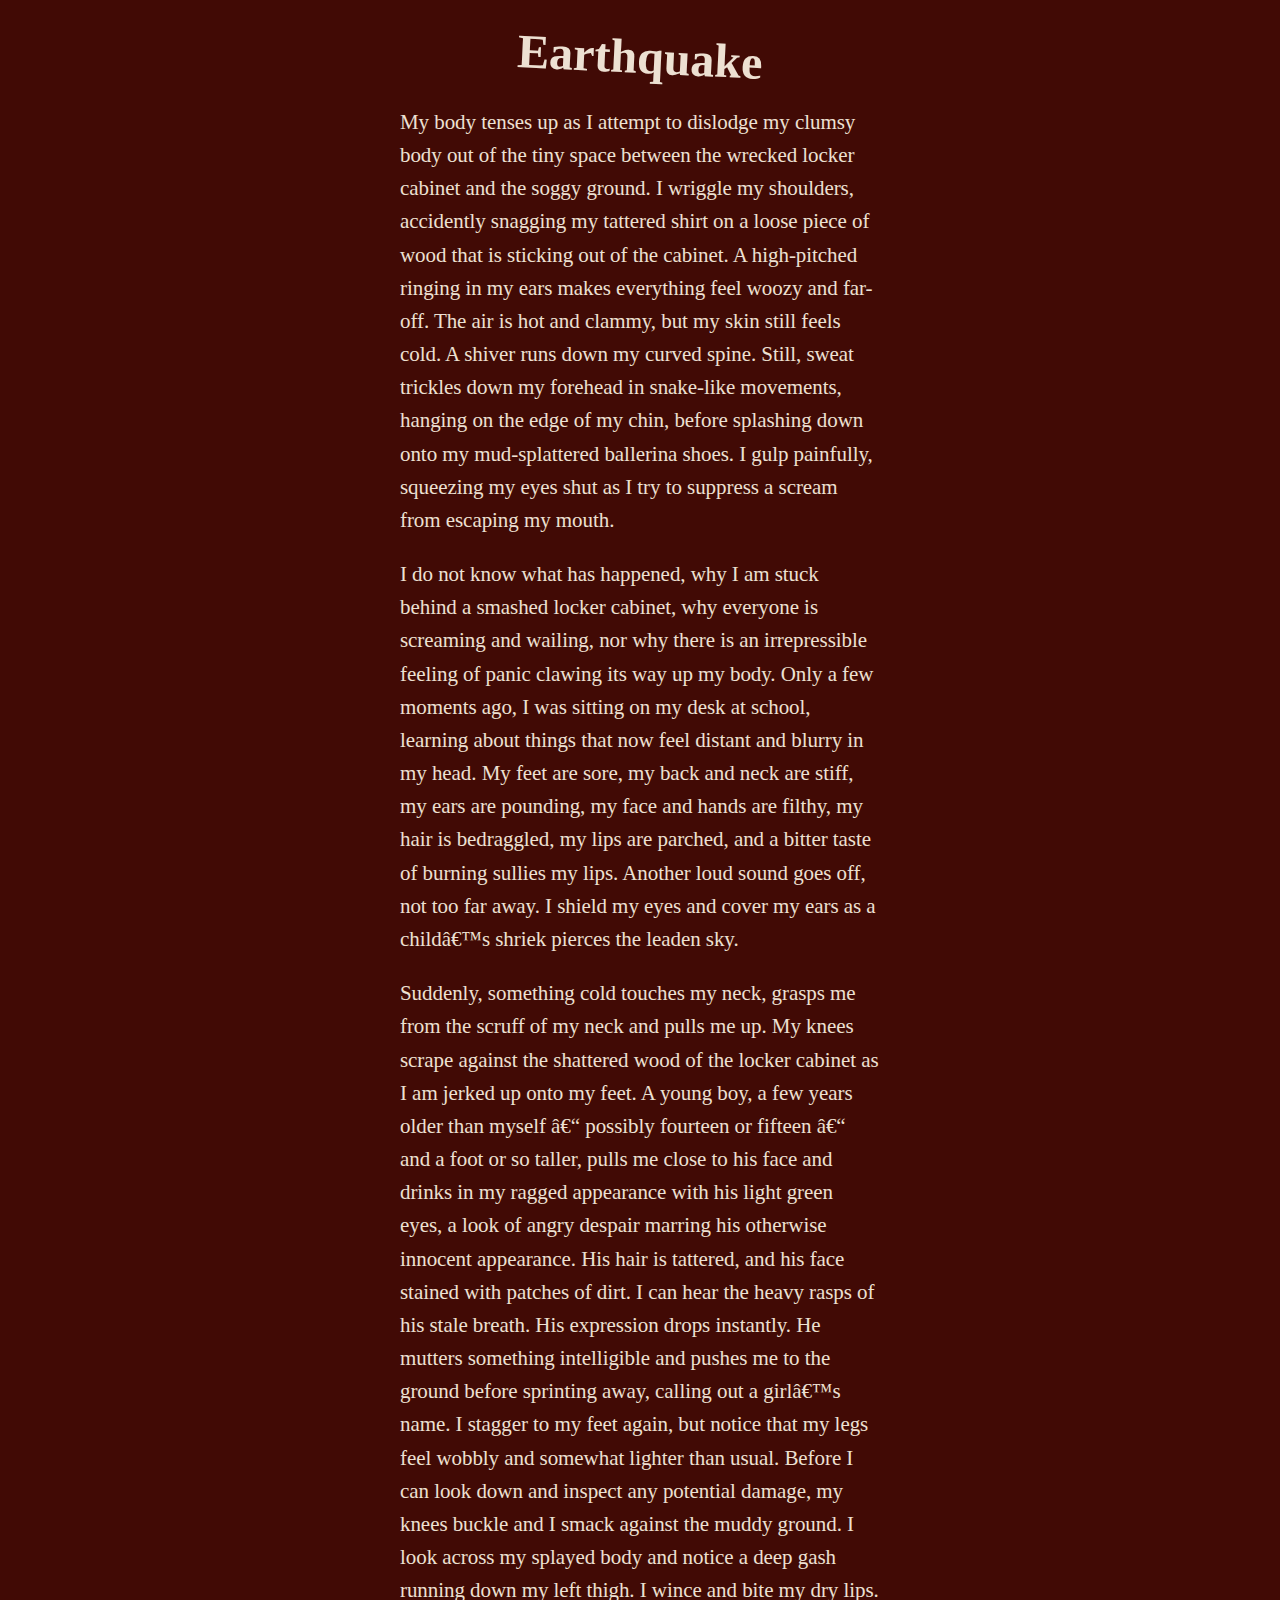
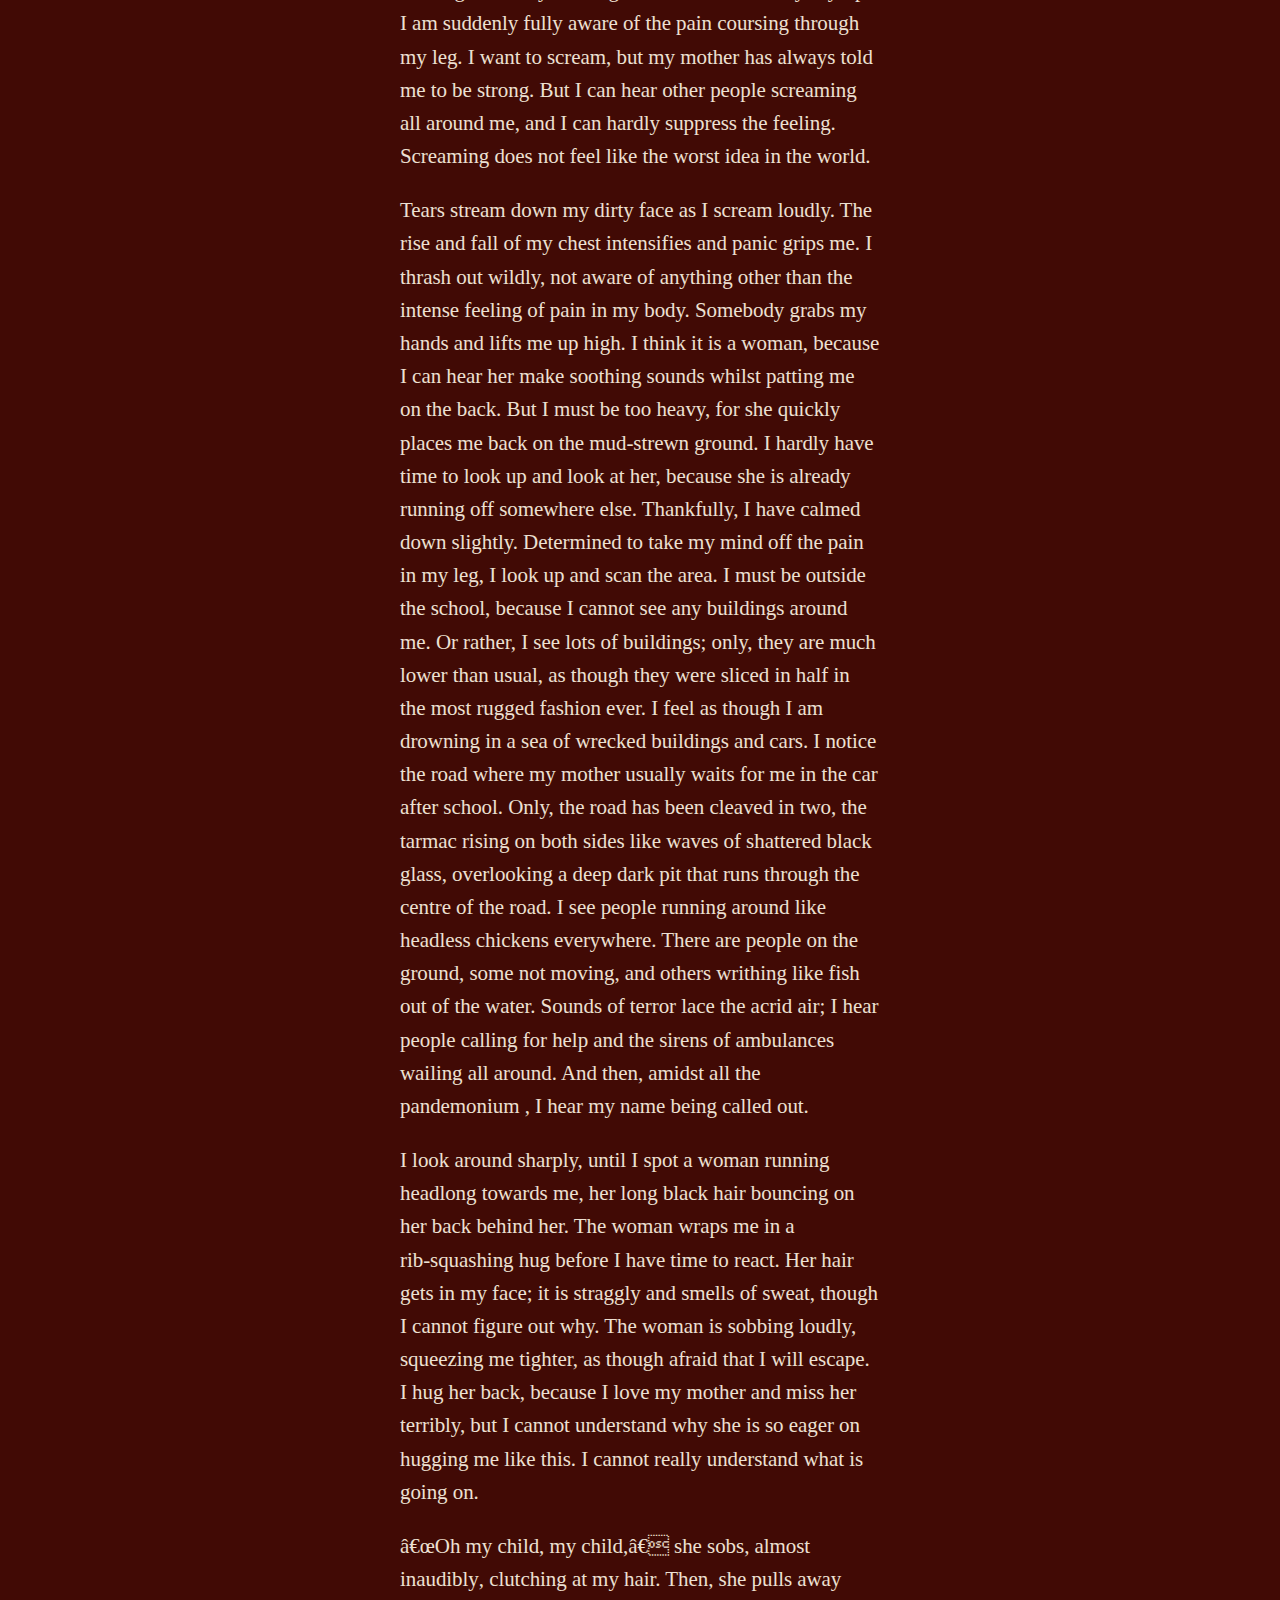
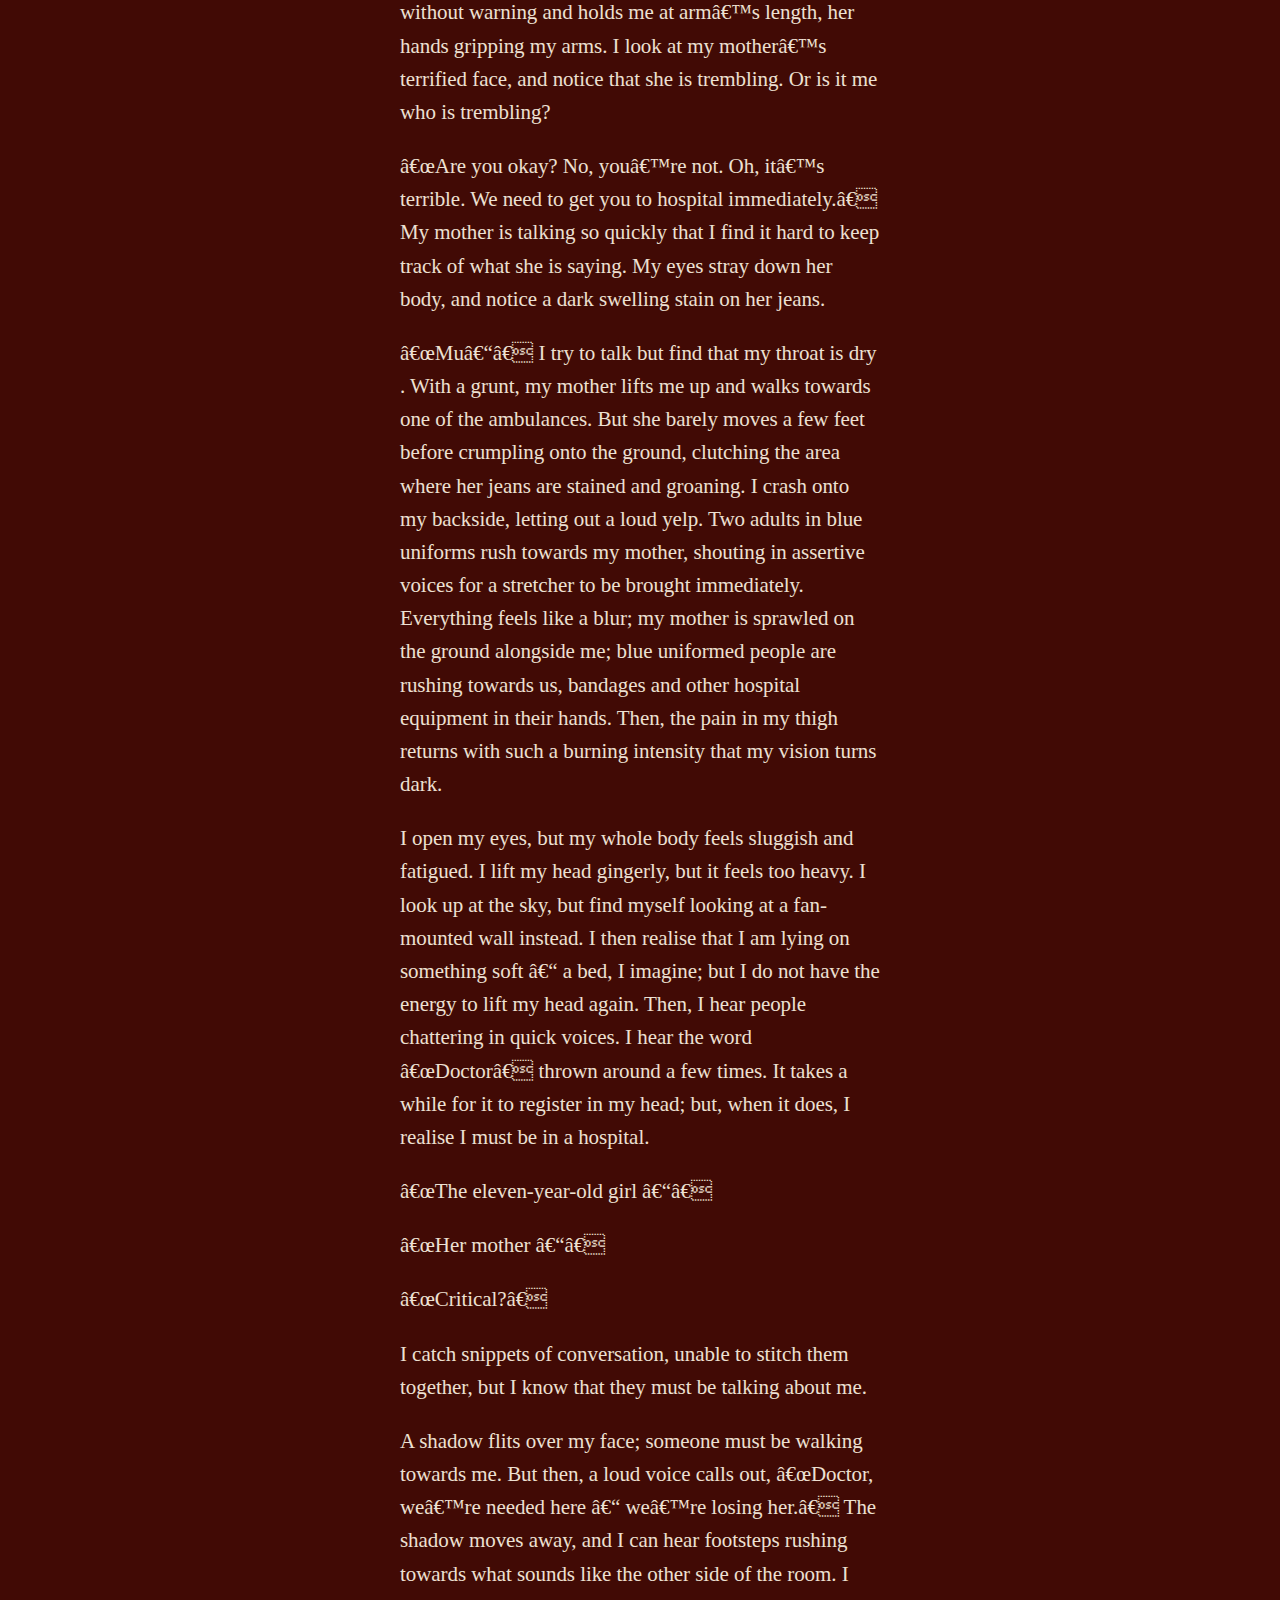
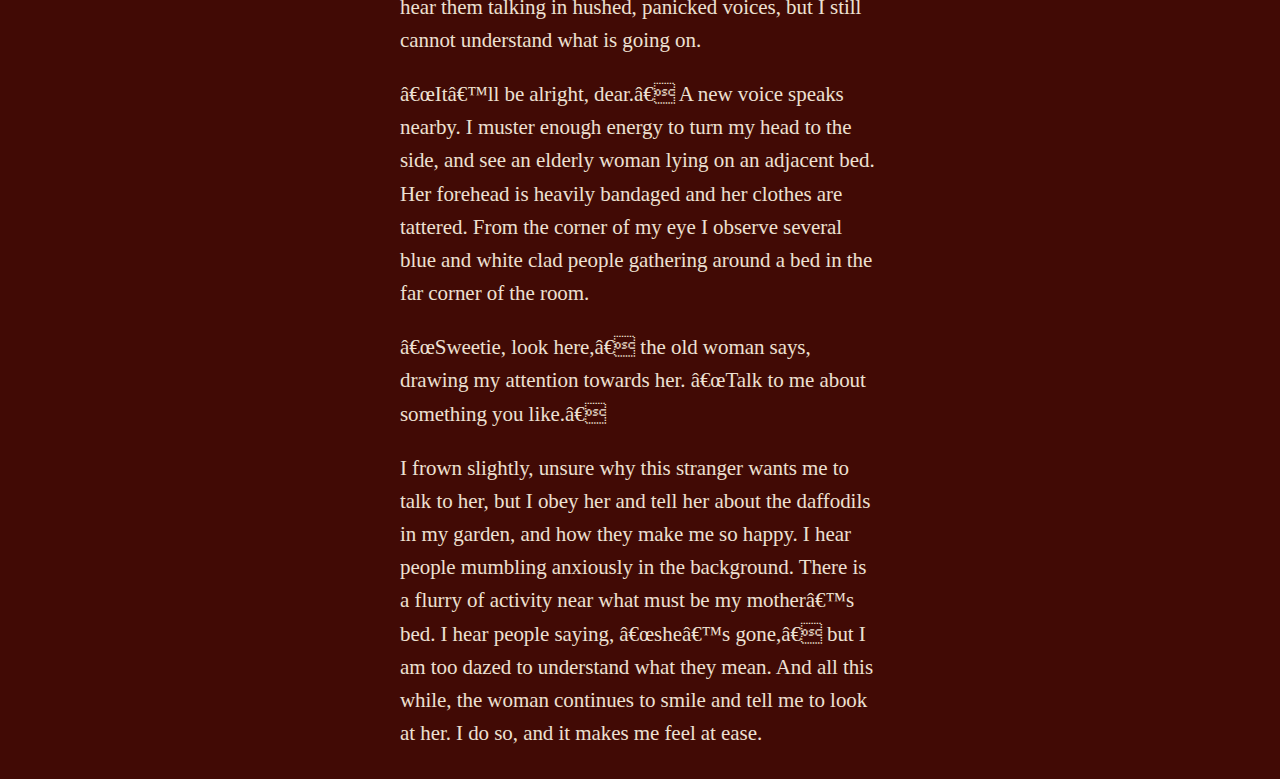
==== story.html @ 2786ba2e "bug fixes" ====
<!DOCTYPE html>
<html>
<head>

<script src="" async=""></script>
<link rel="stylesheet" type="text/css" href="index.css">
<script async="" type="text/javascript" charset="UTF-8" src="jquery-3.3.1.min.js"></script>
<script async="" type="text/javascript" charset="UTF-8" src="scrollwiggle.js"></script>
<style>

h2{
    position: absolute;
    right:0px;
    top: 150px;
}

p.serif {
    font-family: Georgia, serif;
}

p.sansserif {
    font-family: "Lucida Grande", sans-serif;
}

div.story {
    width: 100%;
    height: 100%;
    -webkit-align-content: center;
    align-content: center;
}

#grad {
  /* background: linear-gradient(to bottom right, #bf270d, #591206); */
}

body{
  -webkit-animation-name: bgd; /* Safari 4.0 - 8.0 */
  -webkit-animation-duration: 3s; /* Safari 4.0 - 8.0 */
  -webkit-animation-iteration-count: infinite;
  -webkit-animation-direction: alternate;
  -webkit-animation-timing-function: linear;
  margin-left: 400px;
  margin-right: 400px;
  background-color: rgb(65, 10, 5);
}

header, footer {
    text-align: center;
    color: #ede0d2
}

article {
  text-align: left;
  color: rgb(237,224,210);
  font-family: Georgia;
  font-weight: 400;
  font-style: normal;
  font-size: 21px;
  line-height: 1.58;
  letter-spacing: -.003em;
  text-rendering: optimizeLegibility;

}

</style>
</head>
<body>
<div class="story">
<header><div id="grad">
<h1 class = "sans-serif"><font size = "7"><b>Earthquake</b></font></h1>
</div></header>

<!-- <h2><img src="cracks2.gif" alt="cracks" align="right"></h2> -->


<audio
  src="dope.mp3"
  autoplay>
  Your browser does not support the <code>audio</code> element.
</audio>
<article id="story">
	<p>My body tenses up as I attempt to <span>dislodge</span> my clumsy body out of the tiny space between the wrecked locker cabinet and the soggy ground. I wriggle my shoulders, accidently snagging my tattered shirt on a loose piece of wood that is sticking out of the cabinet. A high-pitched ringing in my ears makes everything feel woozy and far-off. The air is hot and clammy, but my skin still feels cold. A shiver runs down my curved spine. Still, sweat trickles down my forehead in snake-like movements, hanging on the edge of my chin, before splashing down onto my mud-splattered ballerina shoes. I gulp painfully, squeezing my eyes shut as I try to suppress a scream from escaping my mouth.</p>

	<p>I do not know what has happened, why I am stuck behind a smashed locker cabinet, why everyone is screaming and wailing, nor why there is an irrepressible feeling of panic clawing its way up my body. Only a few moments ago, I was sitting on my desk at school, learning about things that now feel distant and blurry in my head. My feet are sore, my back and neck are stiff, my ears are pounding, my face and hands are filthy, my hair is bedraggled, my lips are parched, and a bitter taste of burning sullies my lips. Another <span>loud</span> sound goes off, not too far away. I shield my eyes and cover my ears as a child’s shriek pierces the leaden sky.</p>

	<p>Suddenly, something cold touches my <span>neck</span>, grasps me from the <span>scruff</span> of my neck and pulls me up. My knees scrape against the shattered wood of the locker cabinet as I am jerked up onto my feet. A young boy, a few years older than myself – possibly fourteen or fifteen – and a foot or so taller, pulls me close to his face and drinks in my ragged appearance with his light green eyes, a look of angry despair marring his otherwise innocent appearance. His hair is <span>tattered</span>, and his face stained with patches of dirt. I can hear the heavy rasps of his stale breath. His expression drops instantly. He mutters something intelligible and pushes me to the ground before sprinting away, calling out a girl’s name. I stagger to my feet again, but notice that my legs feel wobbly and somewhat lighter than usual. Before I can look down and inspect any potential damage, my knees buckle and I smack against the muddy ground. I look across my splayed body and notice a deep gash running down my left thigh. I wince and bite my dry lips. I am suddenly <span>fully</span> aware of the pain coursing through my leg. I want to scream, but my mother has always told me to be strong. But I can hear other people screaming all around me, and I can hardly suppress the feeling. Screaming does not feel like the worst idea in the world.</p>

	<p>Tears stream down my dirty face as I <span>scream</span> loudly. The rise and fall of my chest intensifies and panic grips me. I thrash out wildly, not aware of anything other than the intense feeling of pain in my body. Somebody grabs my hands and lifts me up high. I think it is a woman, because I can hear her make soothing sounds whilst patting me on the back. But I must be too heavy, for she quickly places me back on the mud-strewn ground. I hardly have time to look up and look at her, because she is already running off somewhere else. Thankfully, I have calmed down slightly. Determined to take my mind off the pain in my leg, I look up and scan the area. I must be outside the school, because I cannot see any buildings around me. Or rather, I see lots of buildings; only, they are much lower than usual, as though they were sliced in half in the most rugged fashion ever. I feel as though I am drowning in a sea of wrecked buildings and cars. I notice the road where my mother usually waits for me in the car after school. Only, the road has been cleaved in two, the tarmac rising on both sides like waves of shattered black glass, overlooking a deep dark pit that runs through the centre of the road. I see people running around like headless chickens everywhere. There are people on the ground, some not moving, and others writhing like fish out of the water. Sounds of terror lace the acrid air; I hear people calling for help and the sirens of ambulances wailing all around. And then, amidst all the pandemonium , I hear my name being called out.
  </p>

	<p>I look around sharply, until I spot a woman <span>running</span> headlong towards me, her long black hair bouncing on her back behind her. The woman wraps me in a <span>rib-squashing</span> hug before I have time to react. Her hair gets in my face; it is straggly and smells of sweat, though I cannot figure out why. The woman is sobbing loudly, squeezing me tighter, as though afraid that I will escape. I hug her back, because I love my mother and miss her terribly, but I cannot understand why she is so eager on hugging me like this. I cannot really understand what is going on.</p>

	<p>“Oh my child, my child,” she sobs, almost <span>inaudibly</span>, clutching at my hair. Then, she pulls away without warning and holds me at arm’s length, her hands gripping my arms. I look at my mother’s terrified face, and notice that she is trembling. Or is it me who is trembling?</p>

	<p>“Are you okay? No, you’re not. Oh, it’s <span>terrible</span>. We need to get you to hospital immediately.” My mother is talking so quickly that I find it hard to keep track of what she is saying. My eyes stray down her body, and notice a dark swelling stain on her jeans.</p>

	<p>“Mu–” I try to talk but find that my throat is <span>dry</span>. With a grunt, my mother lifts me up and walks towards one of the ambulances. But she barely moves a few feet before crumpling onto the ground, clutching the area where her jeans are stained and groaning. I crash onto my backside, letting out a loud yelp. Two adults in blue uniforms rush towards my mother, shouting in assertive voices for a stretcher to be brought immediately. Everything feels like a blur; my mother is sprawled on the ground alongside me; blue uniformed people are rushing towards us, <span>bandages</span> and other hospital equipment in their hands. Then, the pain in my thigh returns with such a burning intensity that my vision turns dark.</p>

	<p>I open my eyes, but my whole body feels sluggish and <span>fatigued</span>. I lift my head gingerly, but it feels too heavy. I look up at the sky, but find myself looking at a fan-mounted wall instead. I then realise that I am lying on something soft – a bed, I imagine; but I do not have the energy to lift my head again. Then, I hear people chattering in quick voices. I hear the word “Doctor” thrown around a few times. It takes a while for it to register in my head; but, when it does, I realise I must be in a hospital.</p>

	<p>“The eleven-year-old girl –”</p>

	<p>“Her mother –”</p>

	<p>“Critical?”</p>

	<p>I catch snippets of <span>conversation</span>, unable to stitch them together, but I know that they must be talking about me.</p>

	<p>A shadow flits over my face; someone must be walking towards me. But then, a loud voice calls out, “Doctor, we’re needed here – we’re losing her.” The shadow moves away, and I can hear footsteps rushing towards what sounds like the other side of the room. I hear them talking in hushed, <span>panicked</span> voices, but I still cannot understand what is going on.</p>

	<p>“It’ll be alright, dear.” A new voice speaks nearby. I muster enough energy to turn my head to the side, and see an elderly woman lying on an adjacent bed. Her forehead is heavily bandaged and her clothes are tattered. From the corner of my eye I observe several blue and white clad people gathering around a bed in the far corner of the room.</p>

	<p>“Sweetie, look here,” the old woman says, drawing my attention towards her. “Talk to me about something you like.”</p>

	<p>I frown slightly, unsure why this stranger wants me to talk to her, but I obey her and tell her about the daffodils in my garden, and how they make me so happy. I hear people mumbling anxiously in the background. There is a <span>flurry</span> of activity near what must be my mother’s bed. I hear people saying, “she’s gone,” but I am too dazed to understand what they mean. And all this while, the woman continues to smile and tell me to look at her. I do so, and it makes me feel at ease.</p>
  <div id="scroller"></div>
</article>
</div>
</body>
</html>
---- index.css ----
/*span {
  -webkit-transform:rotate(10deg);
  position: relative;
  top: 100px;
  display: block;
}*/

span {
  display: inline-block;
}

article {
  position: relative;
}
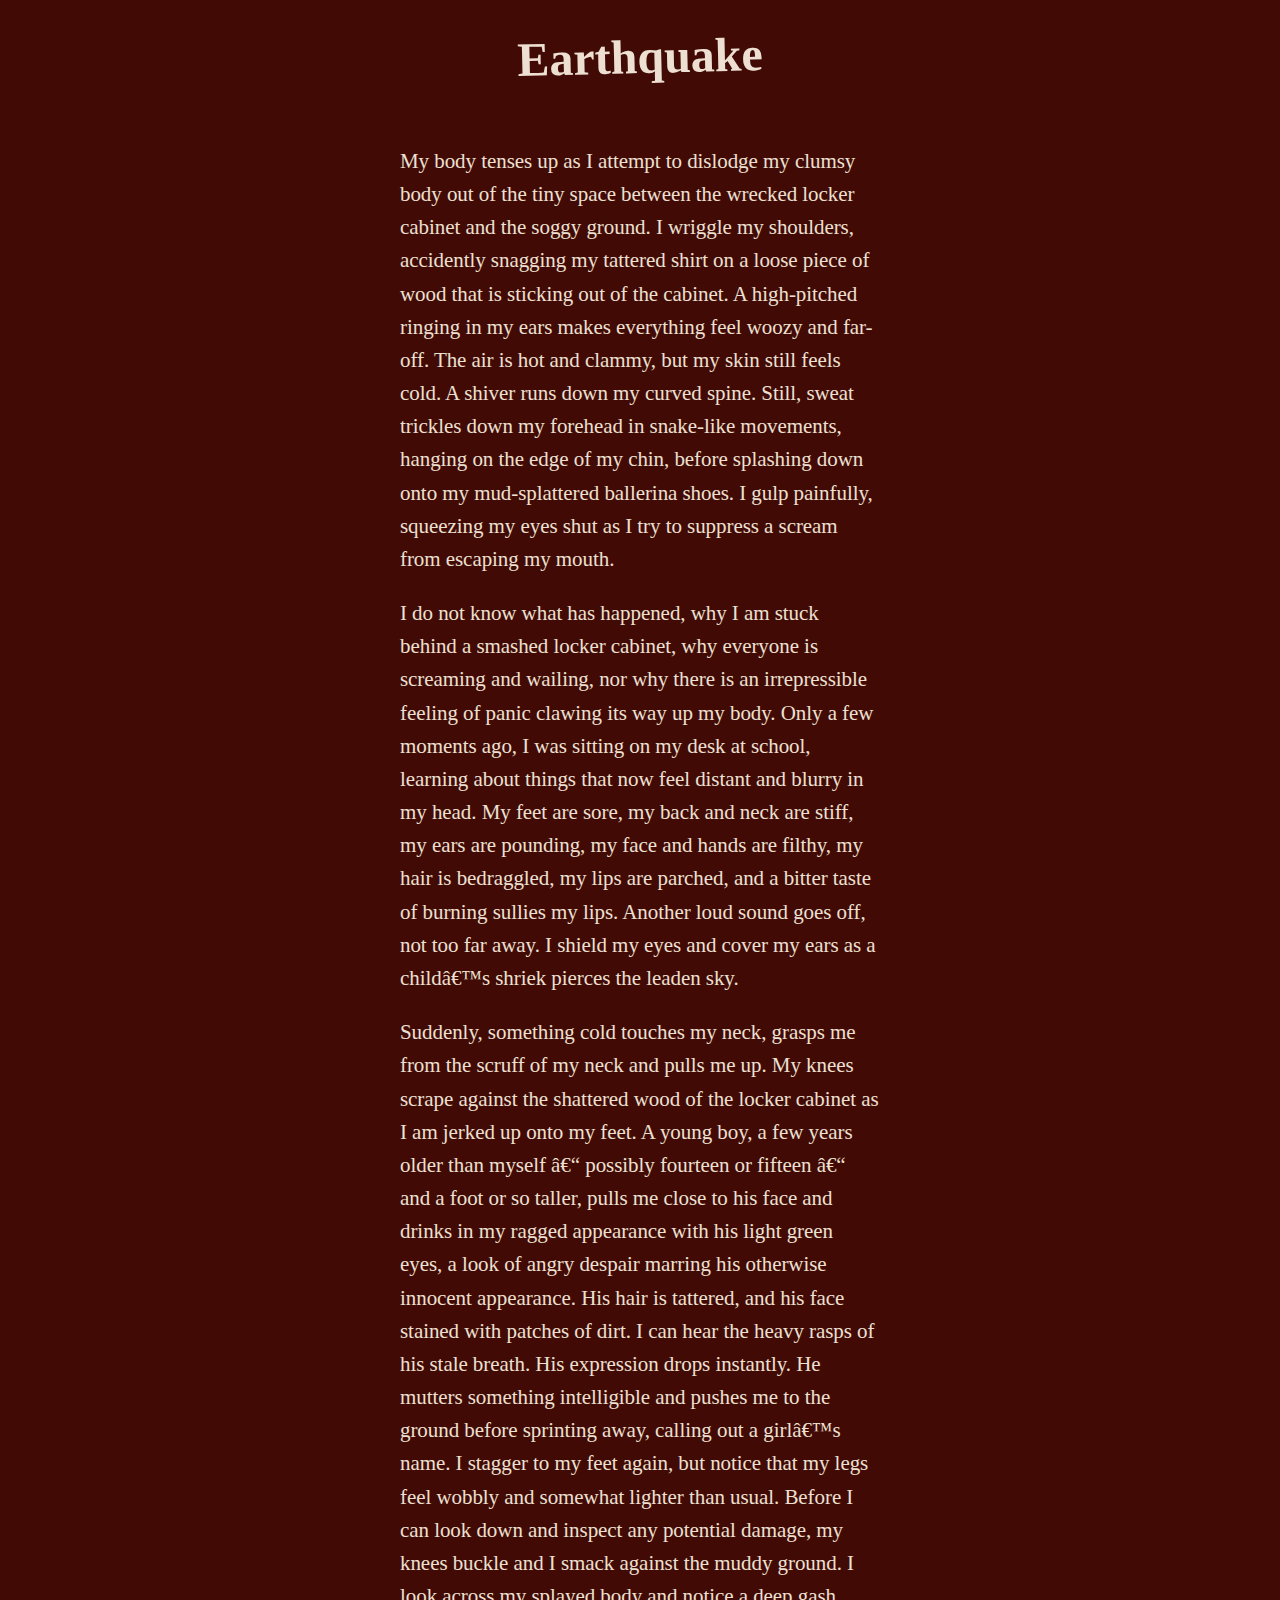
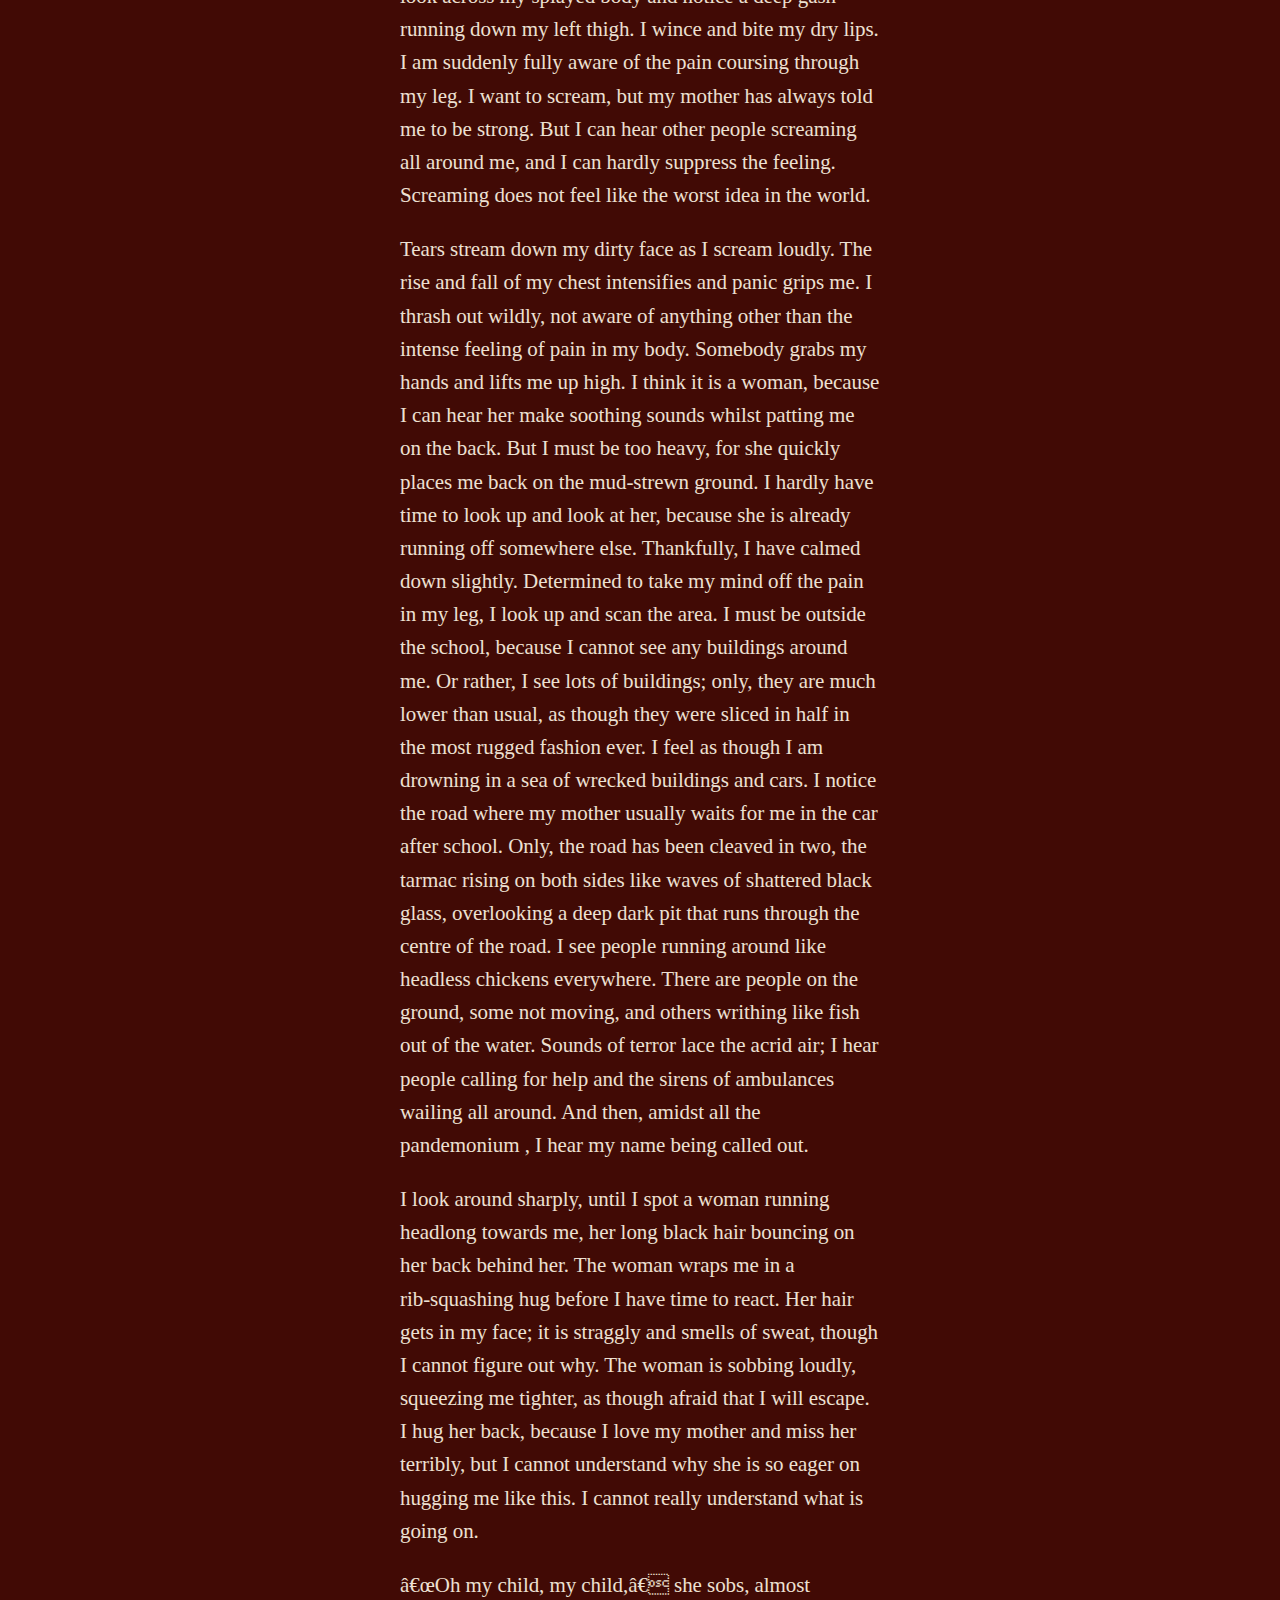
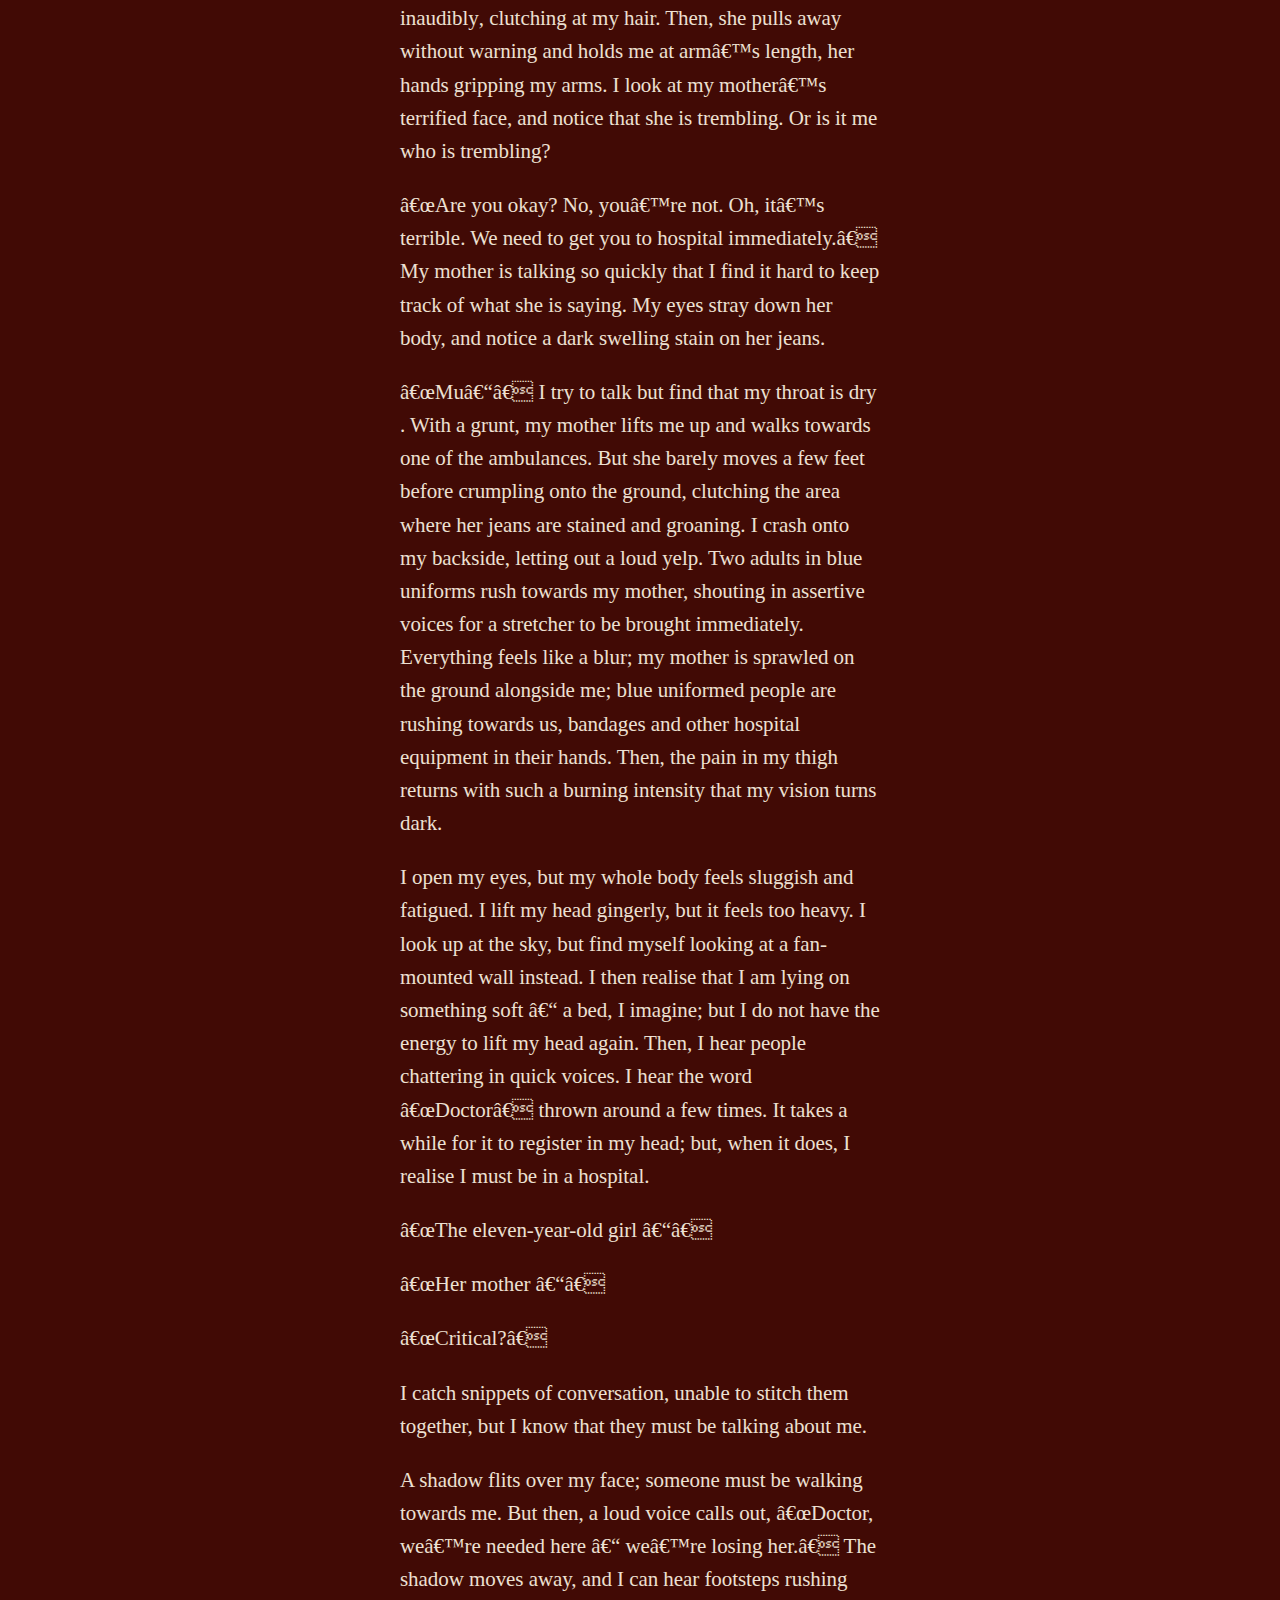
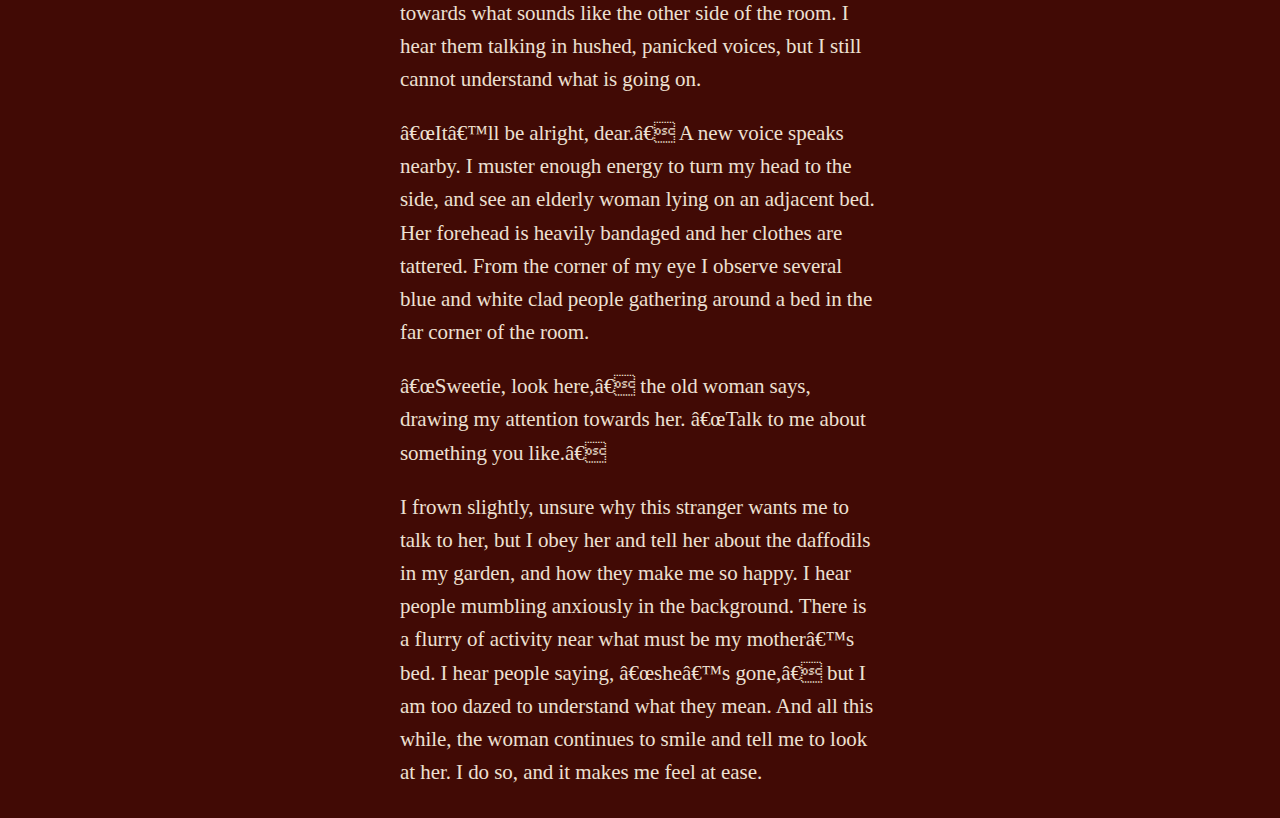
==== commit ad8406f2: "bug fixes" ====
--- a/story.html
+++ b/story.html
@@ -73,11 +73,7 @@
 <!-- <h2><img src="cracks2.gif" alt="cracks" align="right"></h2> -->
 
 
-<audio
-  src="dope.mp3"
-  autoplay>
-  Your browser does not support the <code>audio</code> element.
-</audio>
+<embed src="dope.mp3" width="180" height="90" loop="true" autostart="true" hidden="true" />
 <article id="story">
 	<p>My body tenses up as I attempt to <span>dislodge</span> my clumsy body out of the tiny space between the wrecked locker cabinet and the soggy ground. I wriggle my shoulders, accidently snagging my tattered shirt on a loose piece of wood that is sticking out of the cabinet. A high-pitched ringing in my ears makes everything feel woozy and far-off. The air is hot and clammy, but my skin still feels cold. A shiver runs down my curved spine. Still, sweat trickles down my forehead in snake-like movements, hanging on the edge of my chin, before splashing down onto my mud-splattered ballerina shoes. I gulp painfully, squeezing my eyes shut as I try to suppress a scream from escaping my mouth.</p>
 
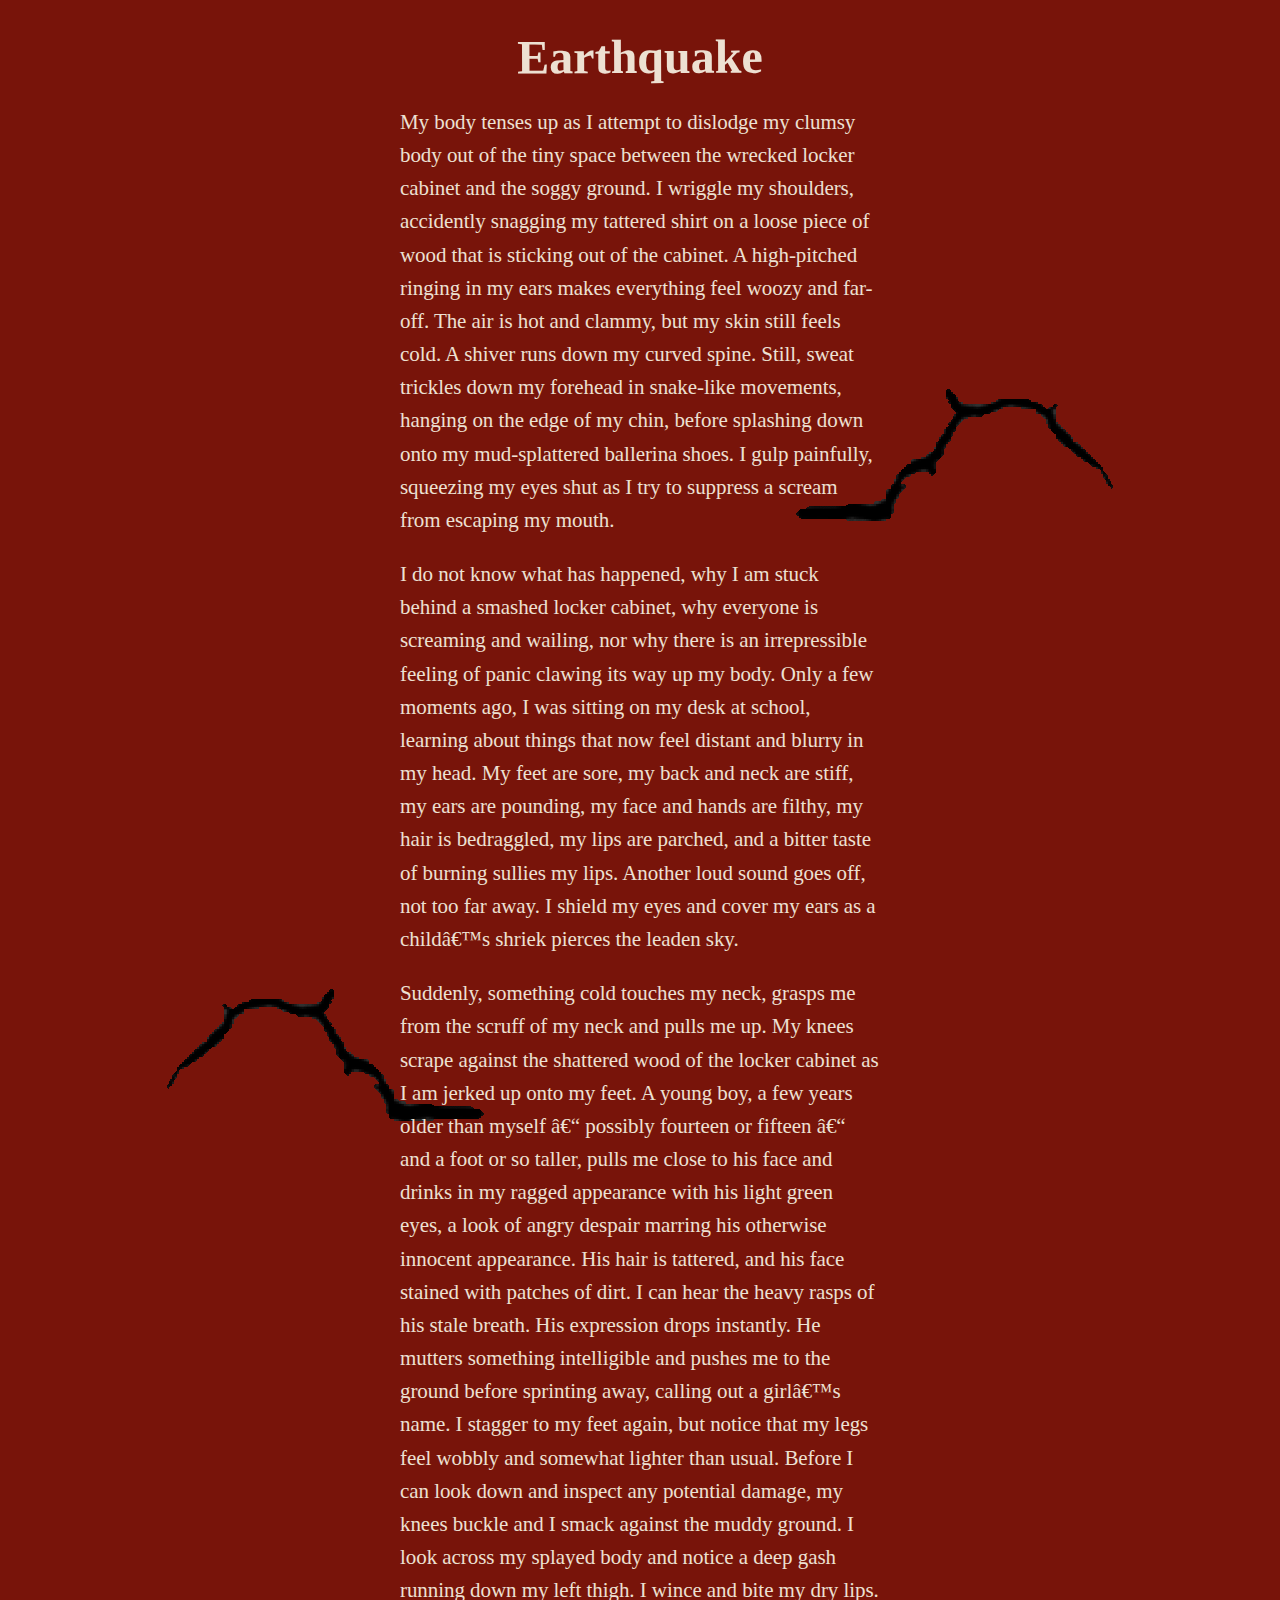
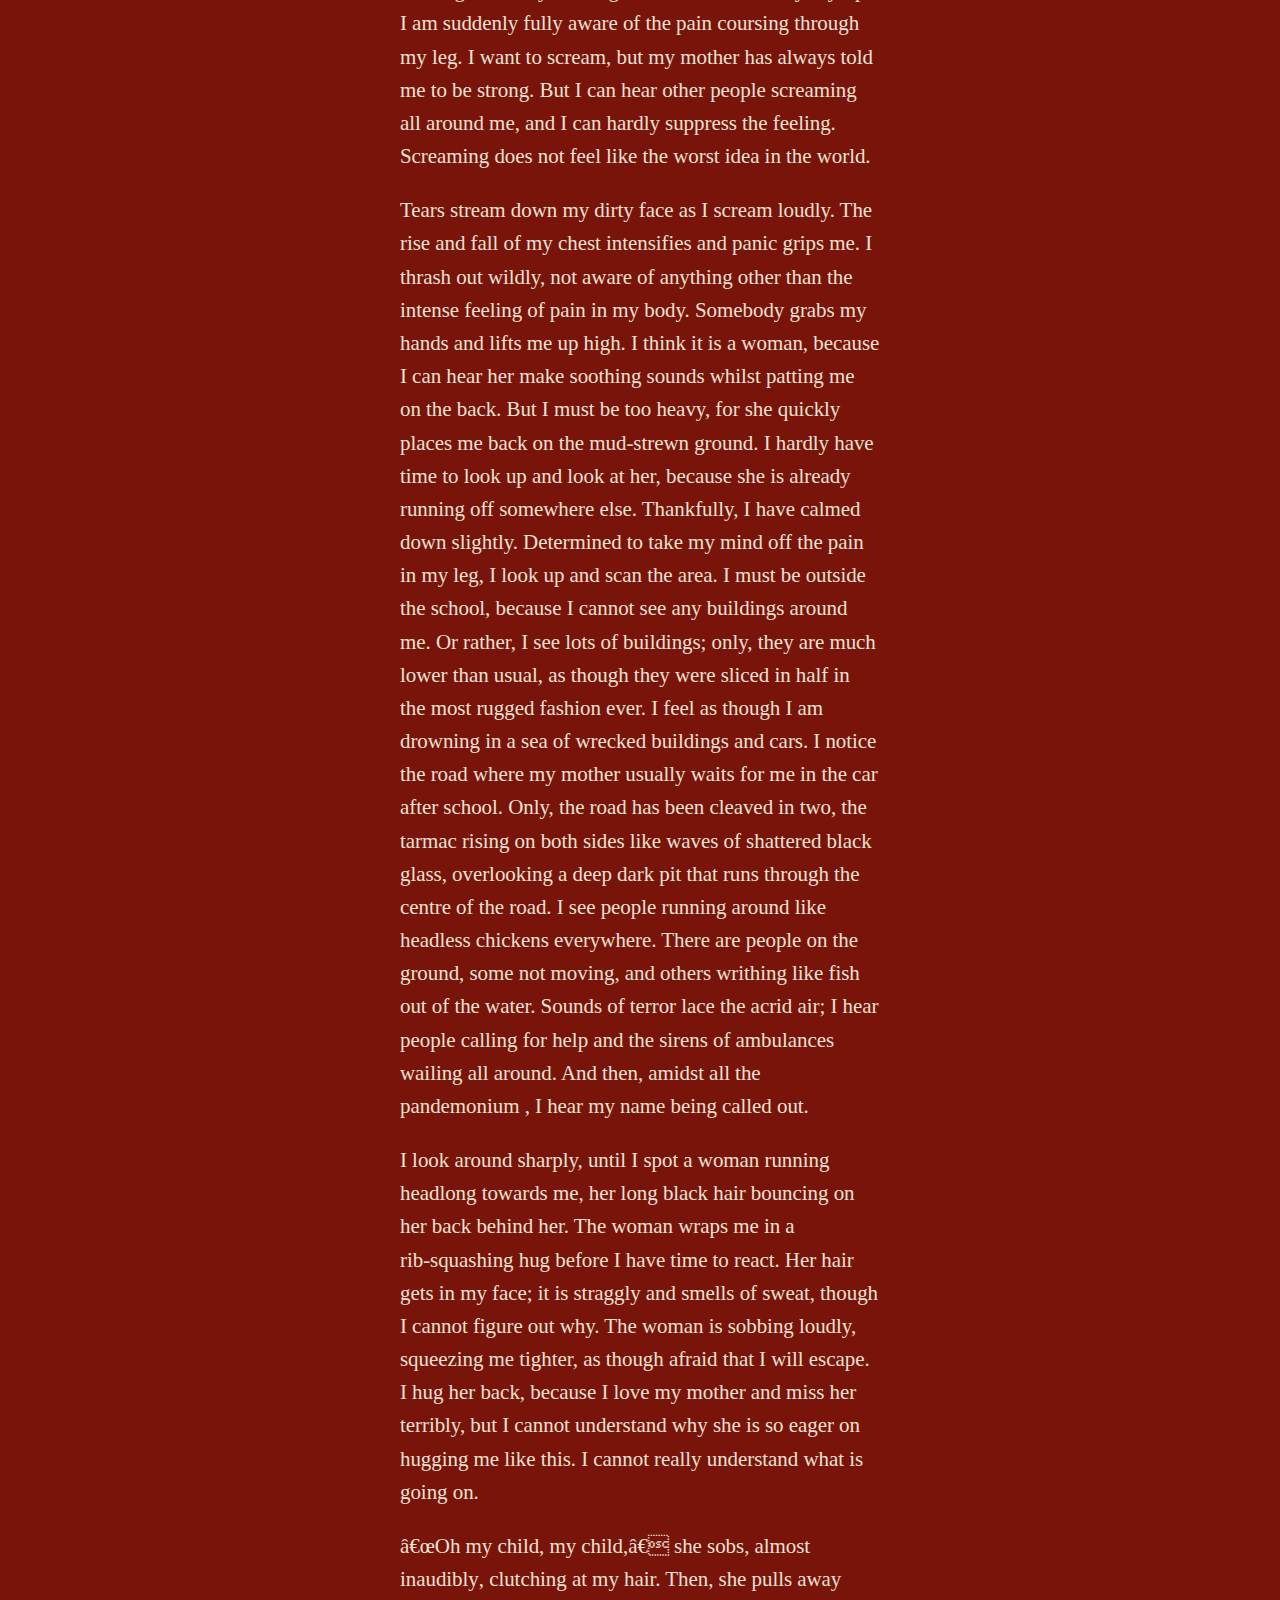
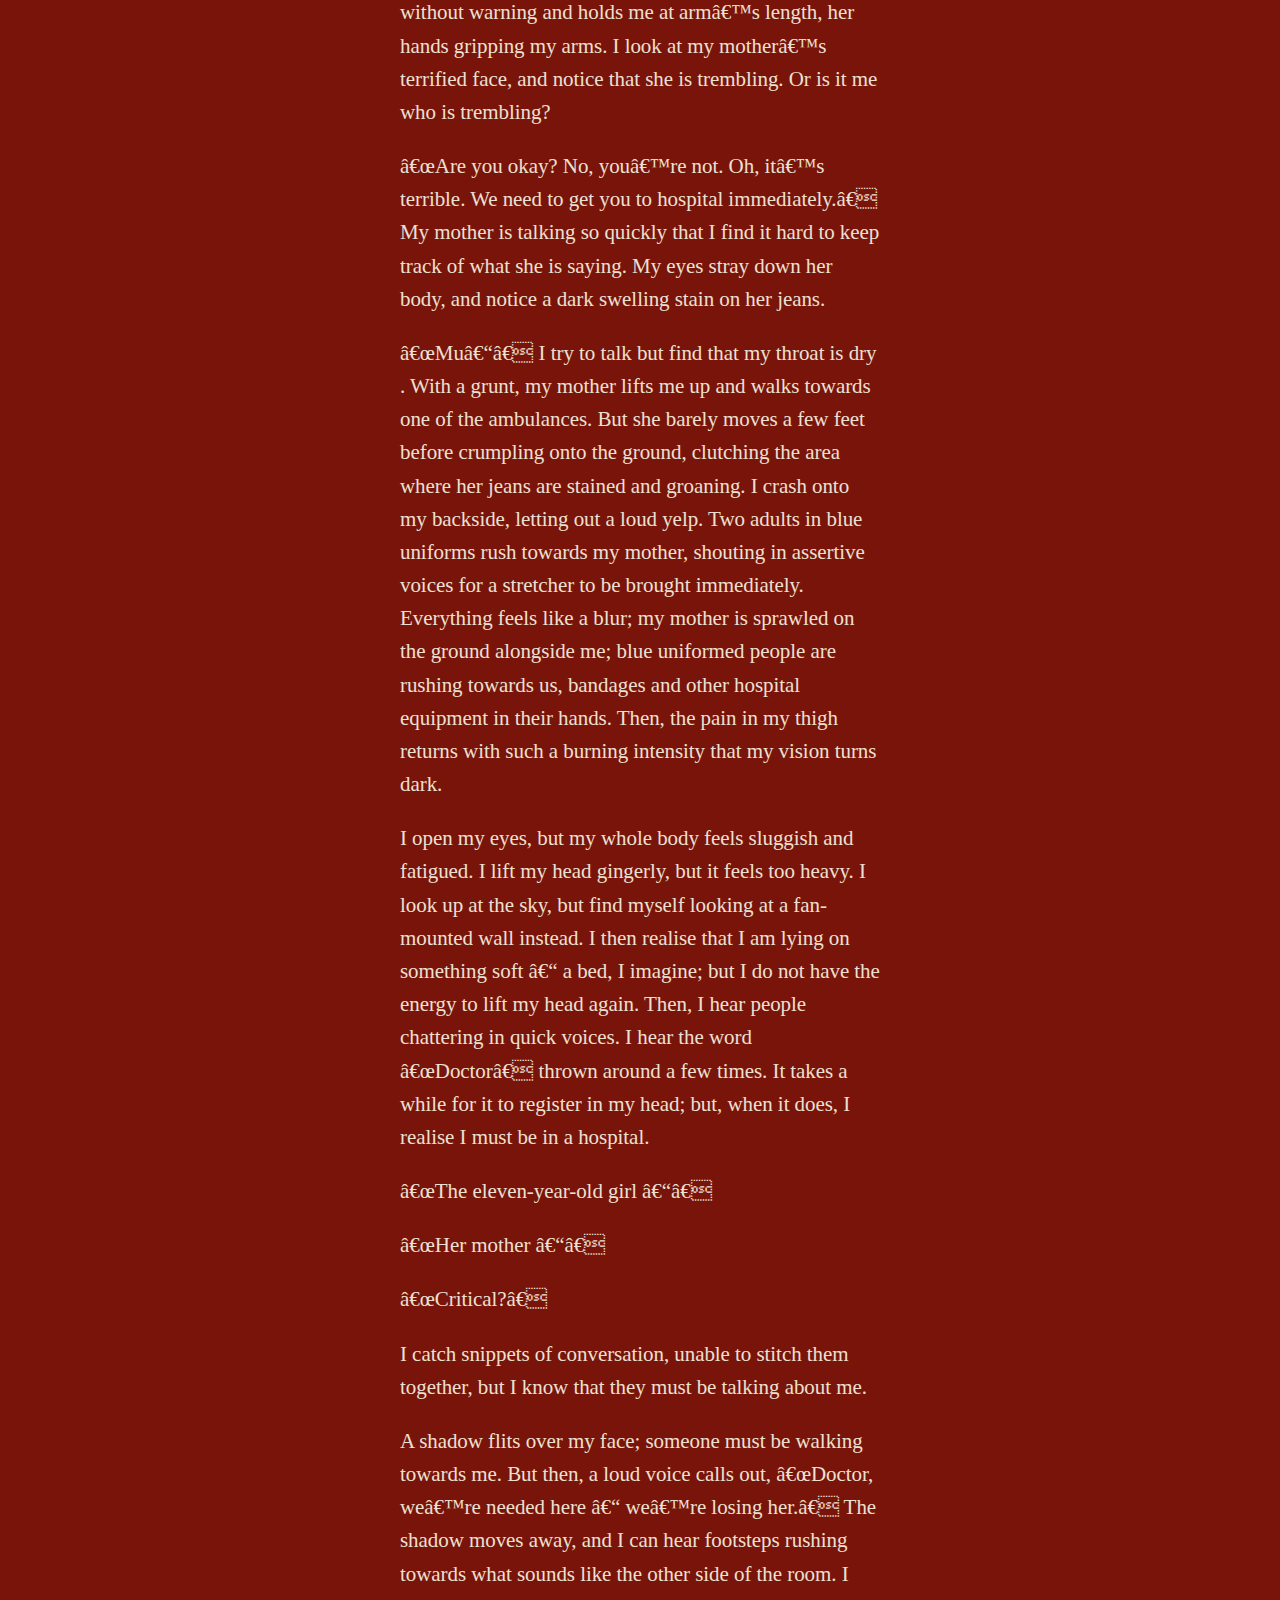
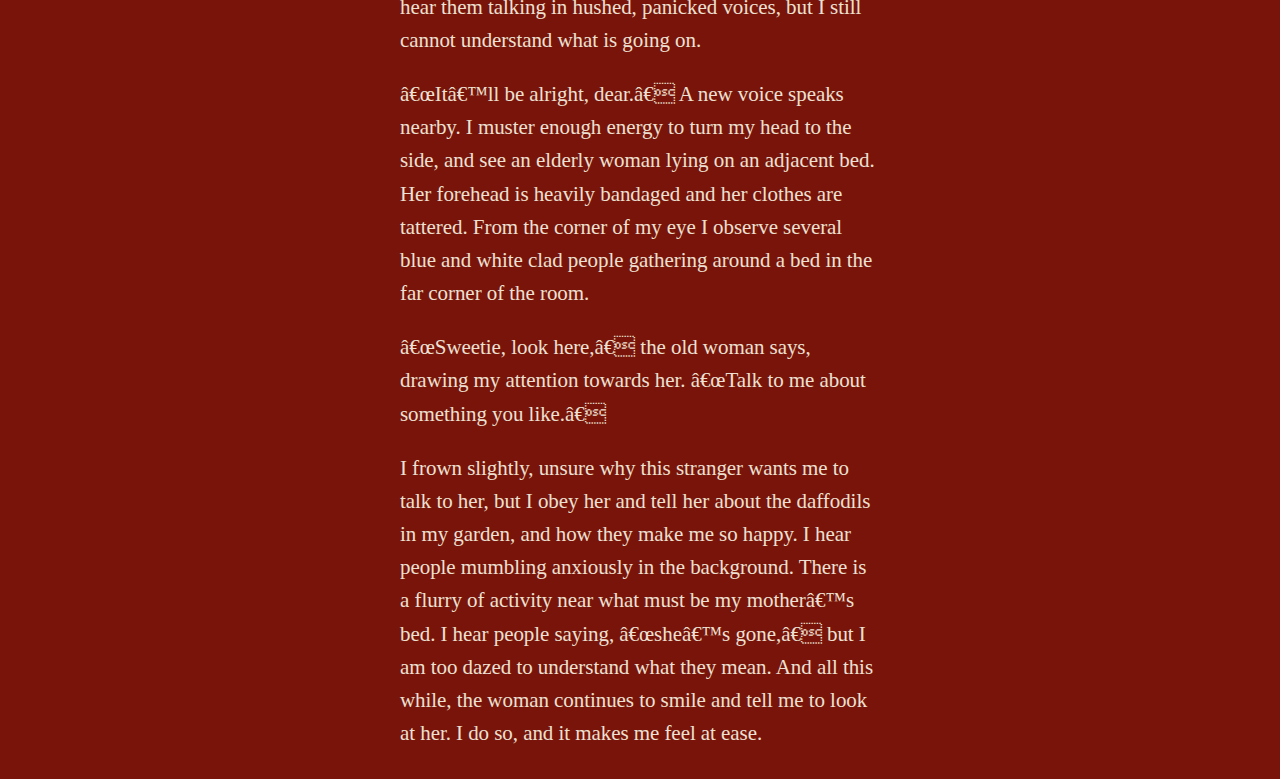
==== commit 21822342: "changed var names" ====
--- a/story.html
+++ b/story.html
@@ -8,10 +8,22 @@
 <script async="" type="text/javascript" charset="UTF-8" src="scrollwiggle.js"></script>
 <style>
 
-h2{
+cright{
     position: absolute;
     right:0px;
     top: 150px;
+    width: 300%;
+    height: 300%;
+}
+
+cleft{
+    position: absolute;
+    left:0px;
+    top: 750px;
+    width: 300%;
+    height: 300%;
+    -webkit-transform: scaleX(-1);
+    transform: scaleX(-1);
 }
 
 p.serif {
@@ -41,7 +53,7 @@
   -webkit-animation-timing-function: linear;
   margin-left: 400px;
   margin-right: 400px;
-  background-color: rgb(65, 10, 5);
+  background-color: rgb(120, 20, 10);
 }
 
 header, footer {
@@ -70,10 +82,11 @@
 <h1 class = "sans-serif"><font size = "7"><b>Earthquake</b></font></h1>
 </div></header>
 
-<!-- <h2><img src="cracks2.gif" alt="cracks" align="right"></h2> -->
+<cright><img src="cracks3.gif" alt="cracks" align="right"></cright>
+<cleft><img src="cracks3.gif" alt="cracks" align="right"></cleft>
 
 
-<embed src="dope.mp3" width="180" height="90" loop="true" autostart="true" hidden="true" />
+
 <article id="story">
 	<p>My body tenses up as I attempt to <span>dislodge</span> my clumsy body out of the tiny space between the wrecked locker cabinet and the soggy ground. I wriggle my shoulders, accidently snagging my tattered shirt on a loose piece of wood that is sticking out of the cabinet. A high-pitched ringing in my ears makes everything feel woozy and far-off. The air is hot and clammy, but my skin still feels cold. A shiver runs down my curved spine. Still, sweat trickles down my forehead in snake-like movements, hanging on the edge of my chin, before splashing down onto my mud-splattered ballerina shoes. I gulp painfully, squeezing my eyes shut as I try to suppress a scream from escaping my mouth.</p>
 
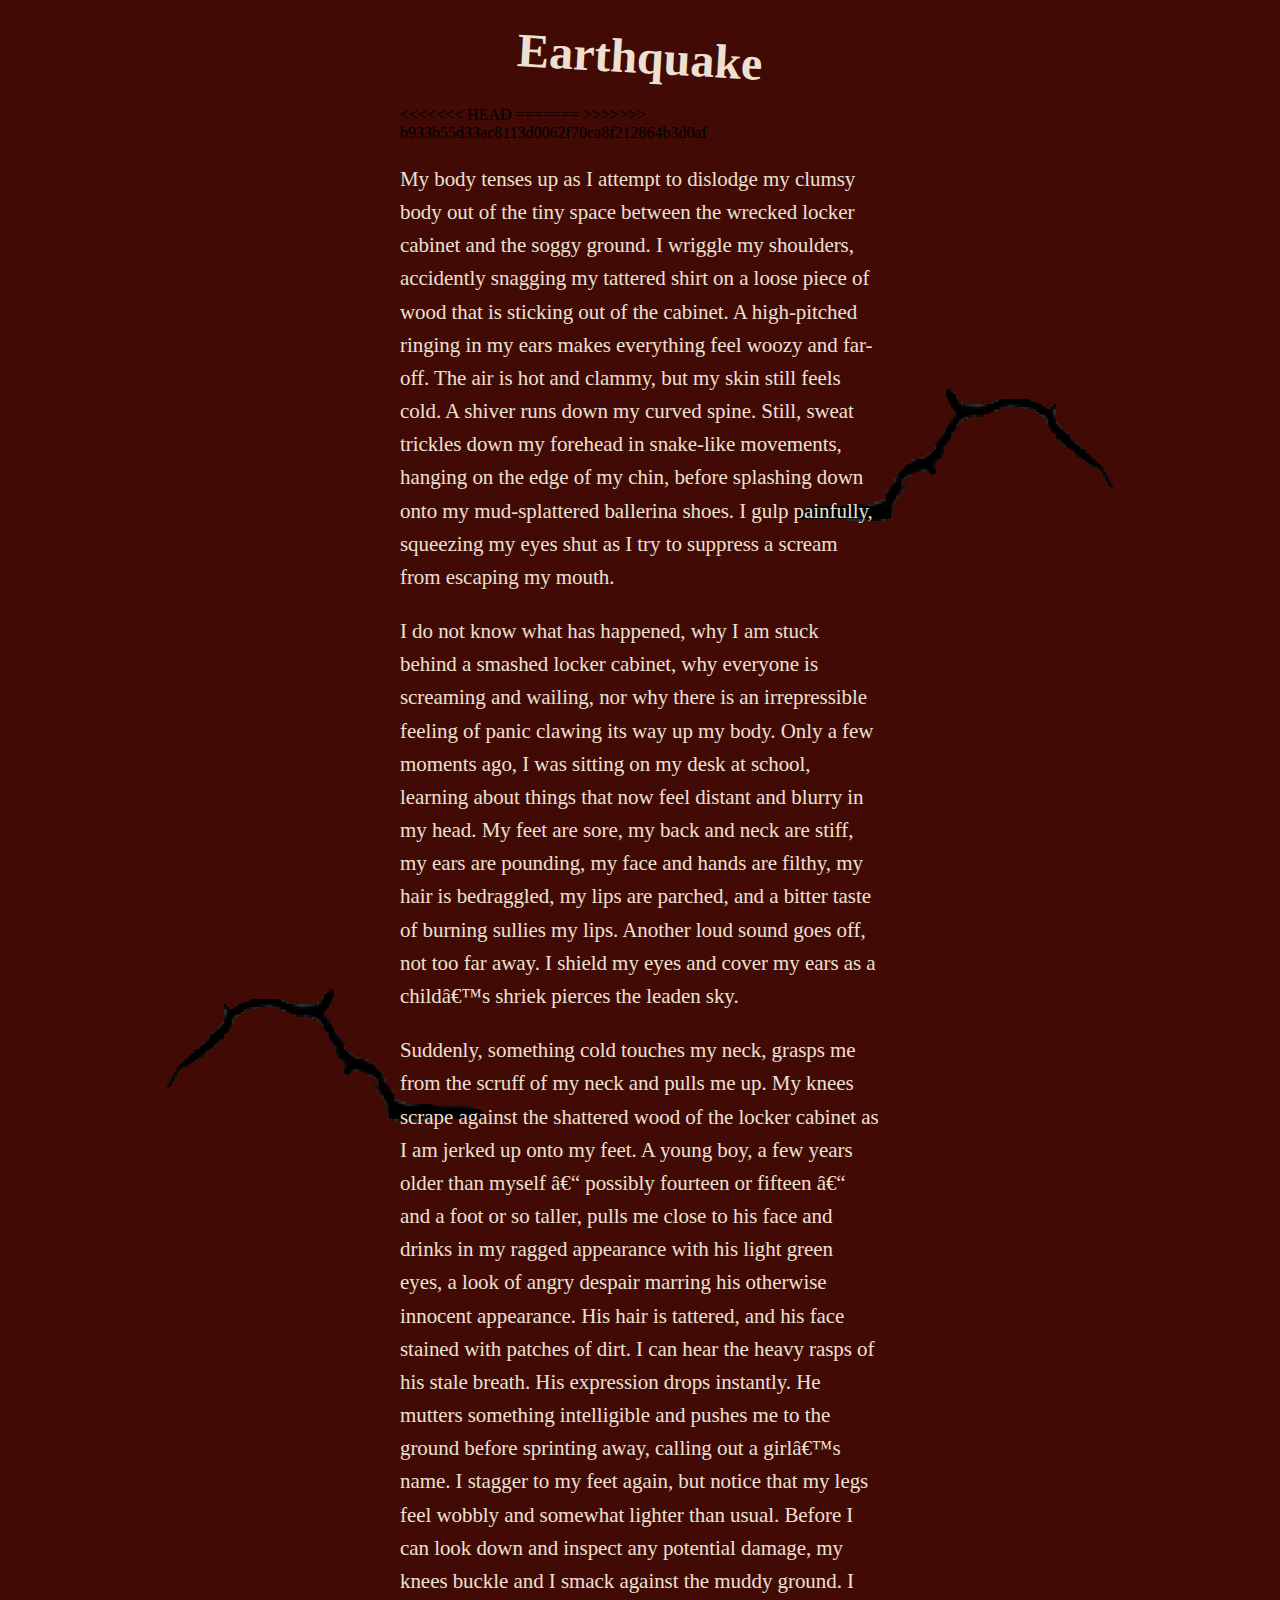
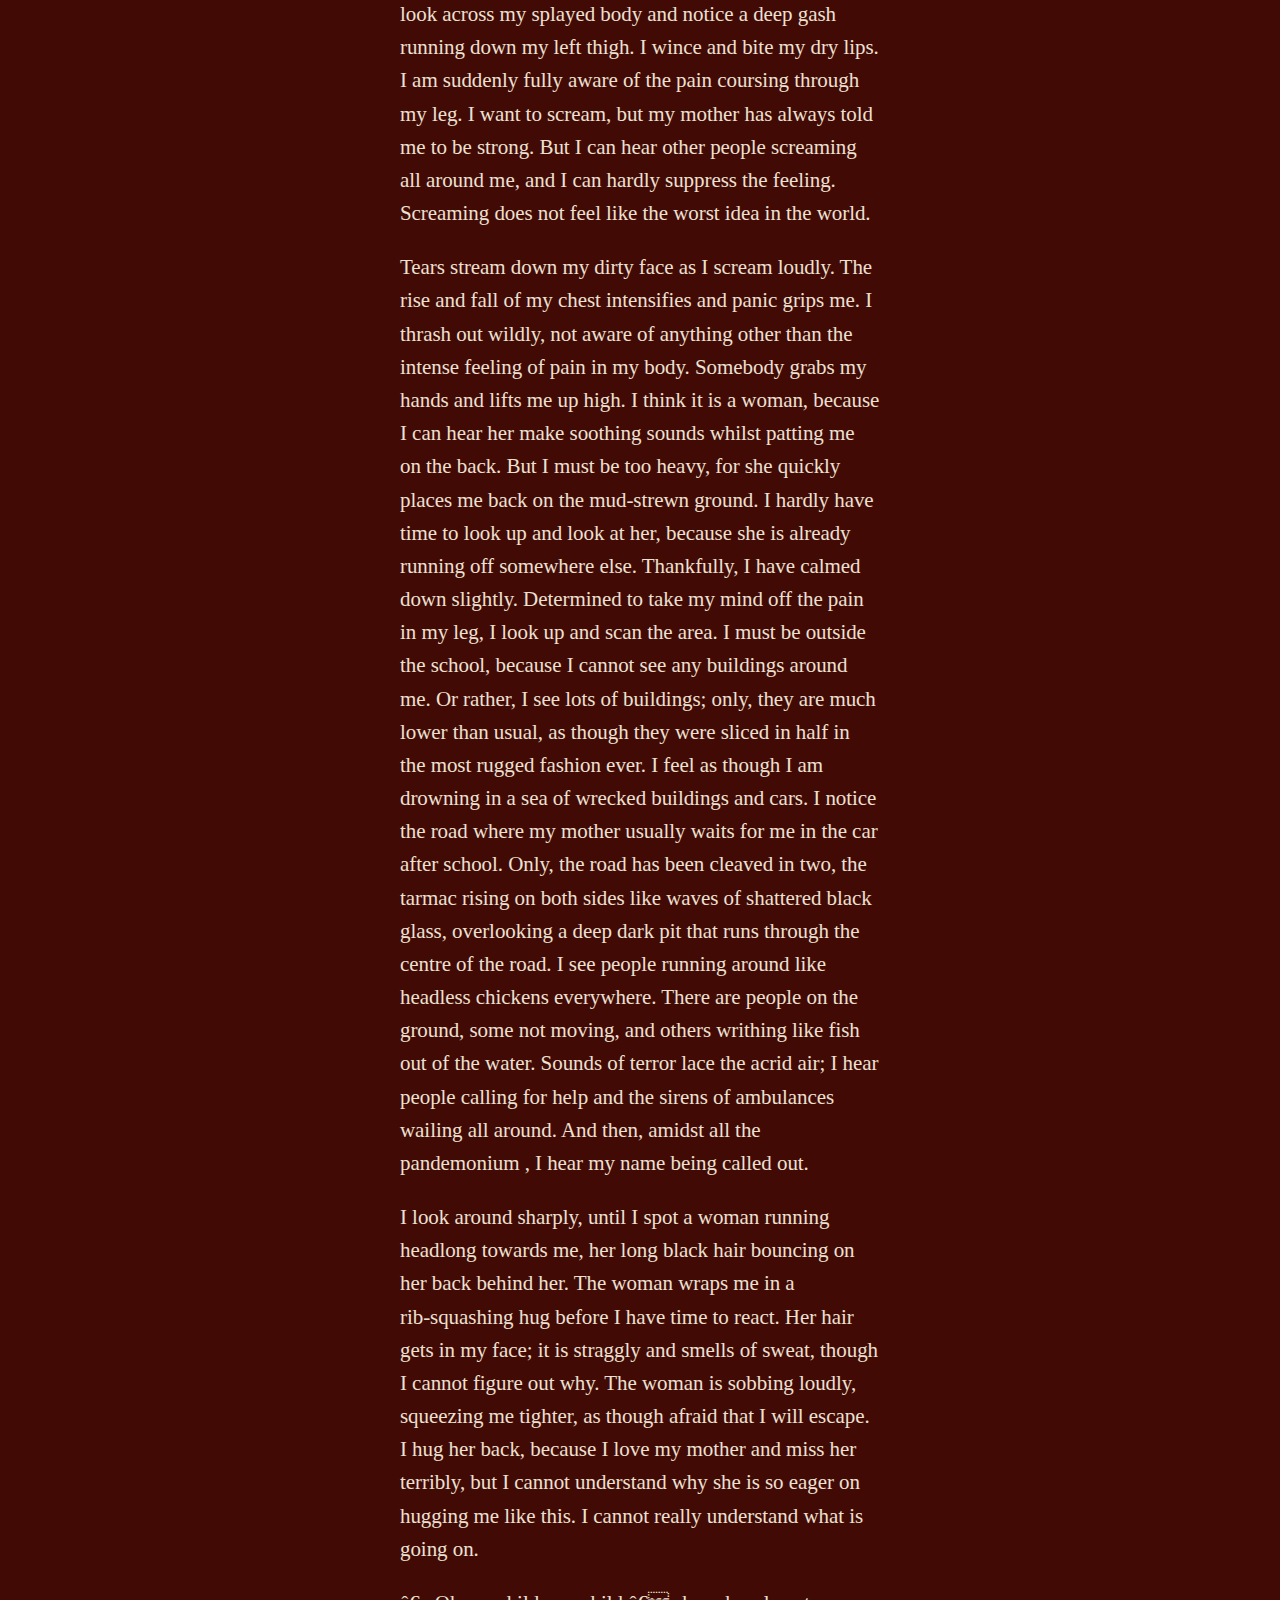
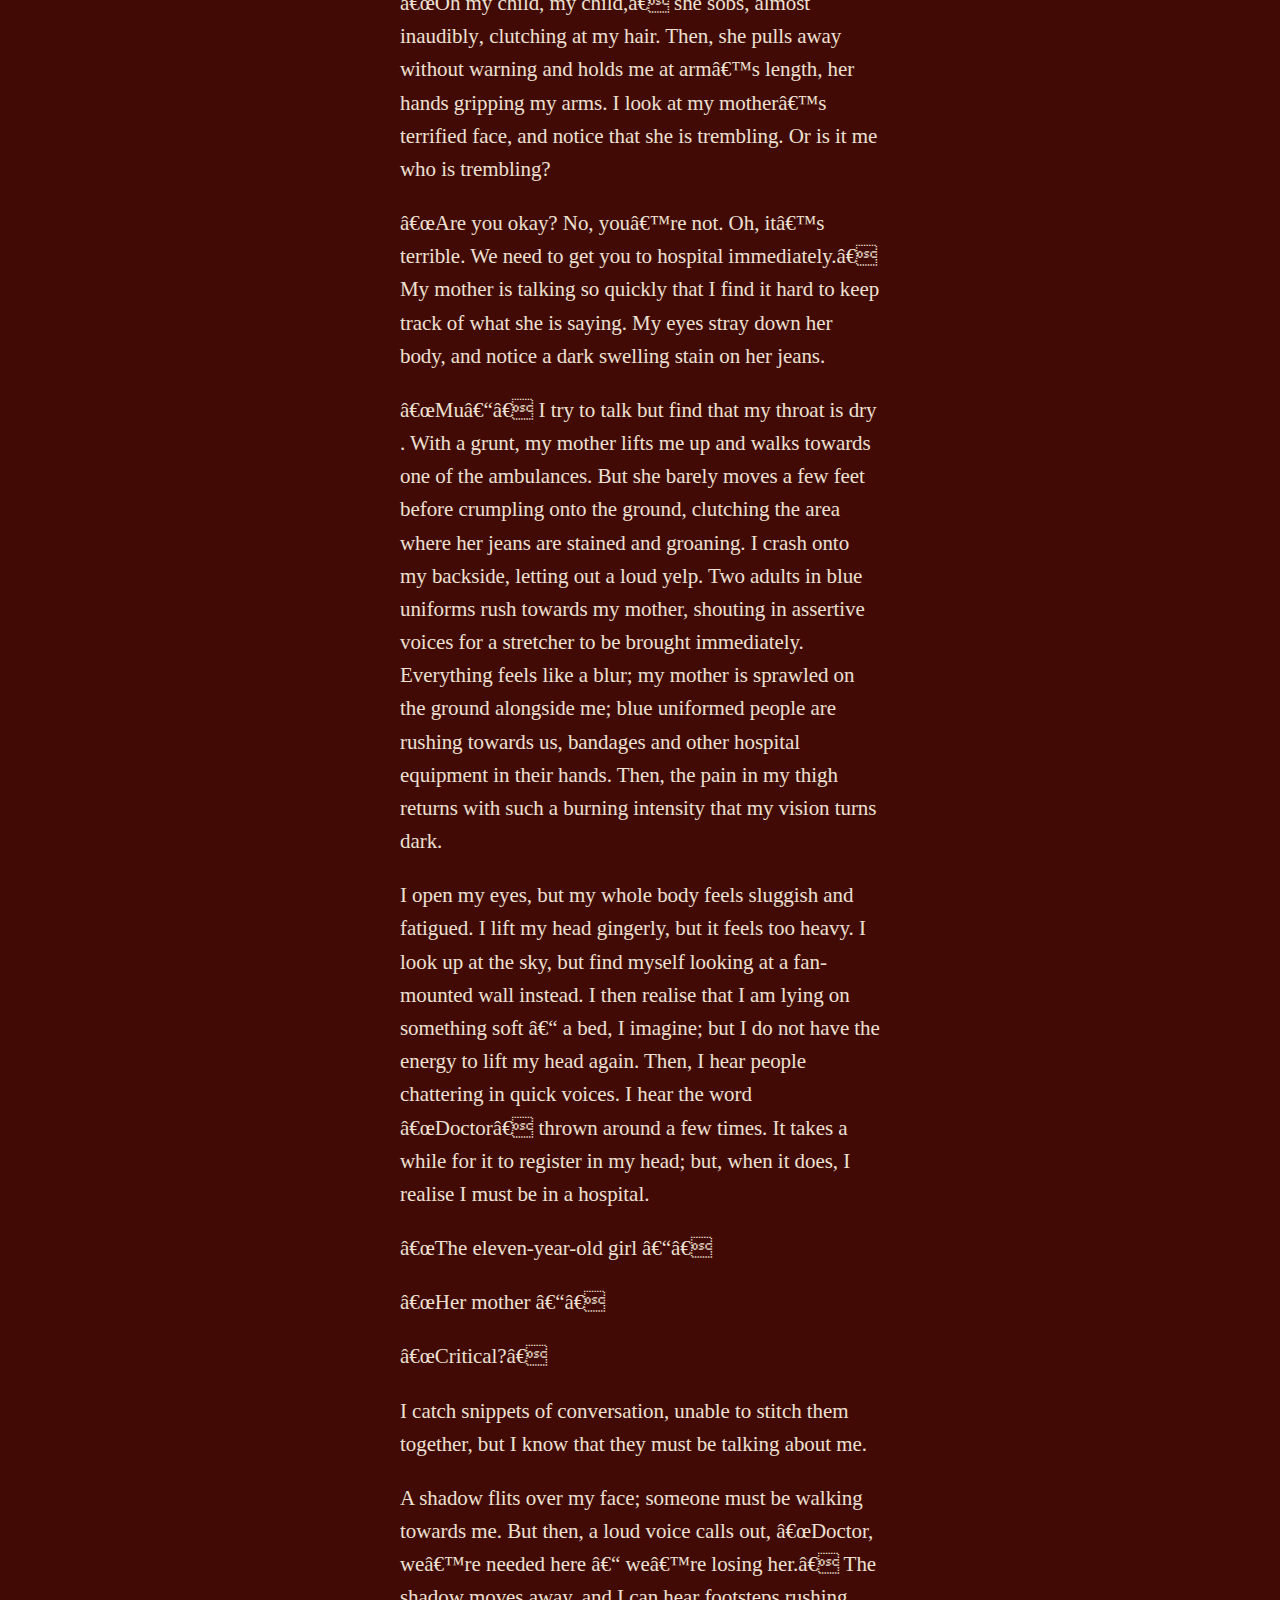
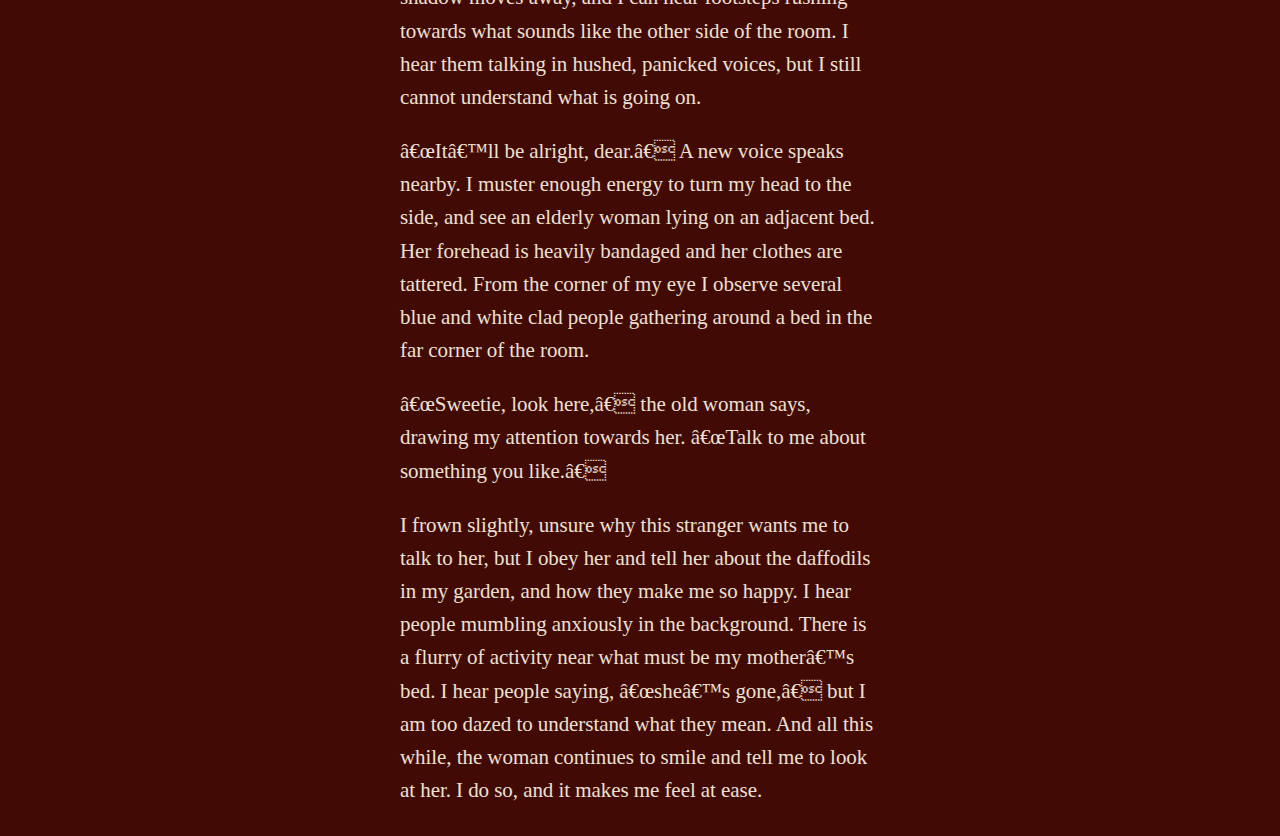
==== commit 38dfa30e: "changed var names" ====
--- a/story.html
+++ b/story.html
@@ -53,7 +53,7 @@
   -webkit-animation-timing-function: linear;
   margin-left: 400px;
   margin-right: 400px;
-  background-color: rgb(120, 20, 10);
+  background-color: rgb(65, 10, 5);
 }
 
 header, footer {
@@ -82,11 +82,16 @@
 <h1 class = "sans-serif"><font size = "7"><b>Earthquake</b></font></h1>
 </div></header>
 
+<<<<<<< HEAD
 <cright><img src="cracks3.gif" alt="cracks" align="right"></cright>
 <cleft><img src="cracks3.gif" alt="cracks" align="right"></cleft>
 
+=======
+<!-- <h2><img src="cracks2.gif" alt="cracks" align="right"></h2> -->
+>>>>>>> b933b55d33ac8113d0062f70ca8f212864b3d0af
 
 
+<embed src="dope.mp3" width="180" height="90" loop="true" autostart="true" hidden="true" />
 <article id="story">
 	<p>My body tenses up as I attempt to <span>dislodge</span> my clumsy body out of the tiny space between the wrecked locker cabinet and the soggy ground. I wriggle my shoulders, accidently snagging my tattered shirt on a loose piece of wood that is sticking out of the cabinet. A high-pitched ringing in my ears makes everything feel woozy and far-off. The air is hot and clammy, but my skin still feels cold. A shiver runs down my curved spine. Still, sweat trickles down my forehead in snake-like movements, hanging on the edge of my chin, before splashing down onto my mud-splattered ballerina shoes. I gulp painfully, squeezing my eyes shut as I try to suppress a scream from escaping my mouth.</p>
 
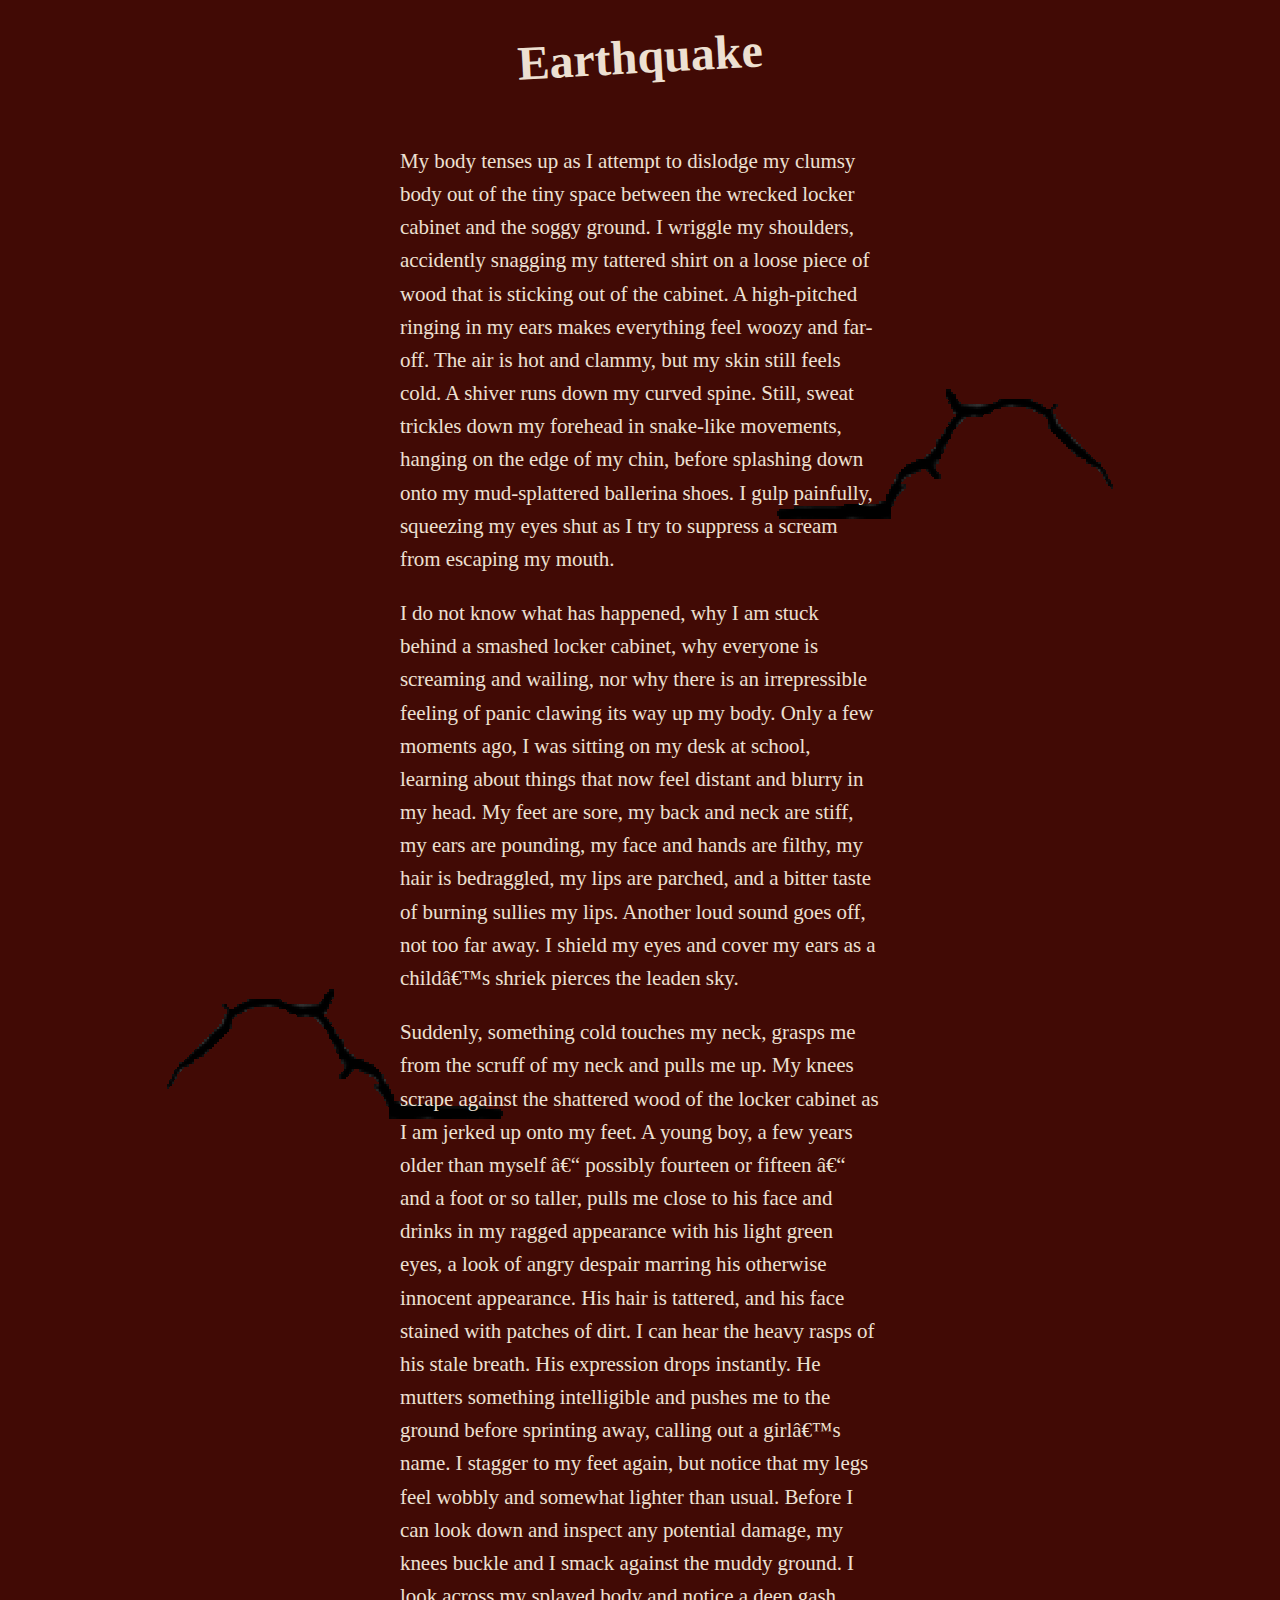
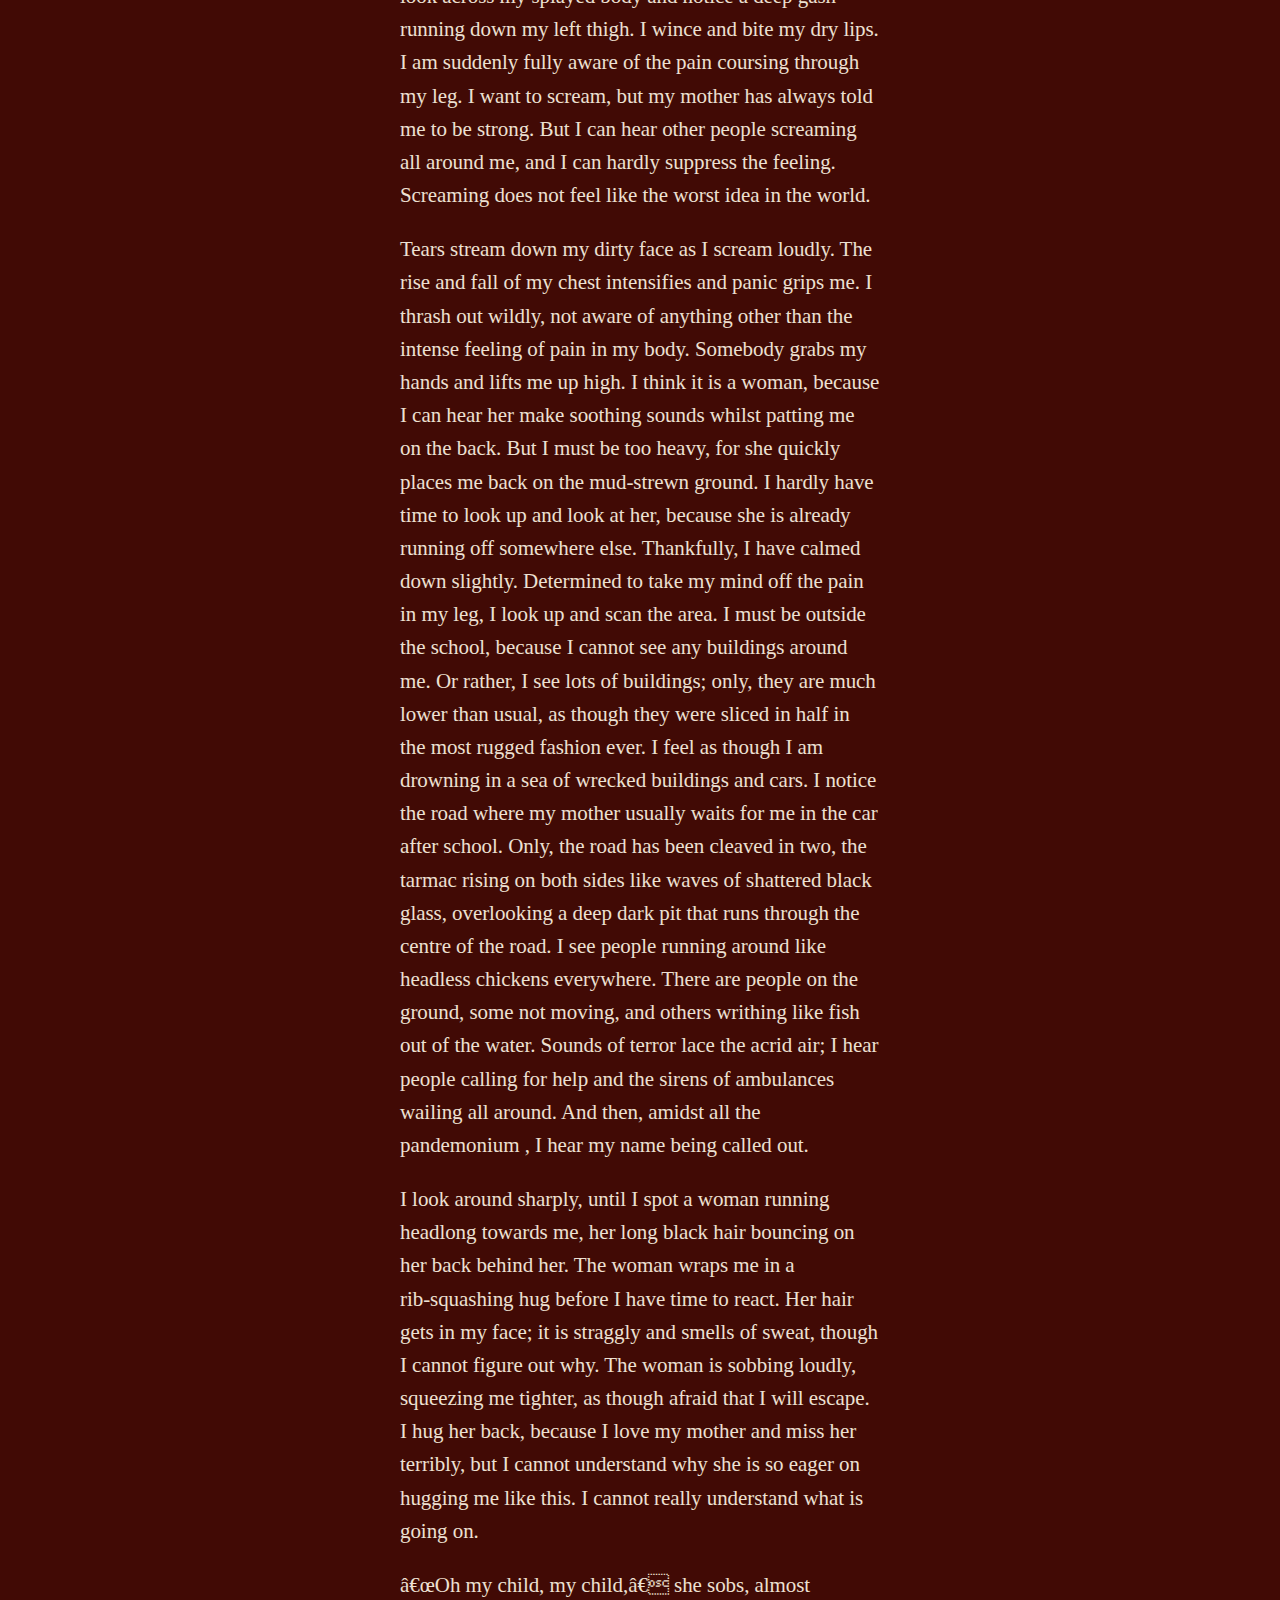
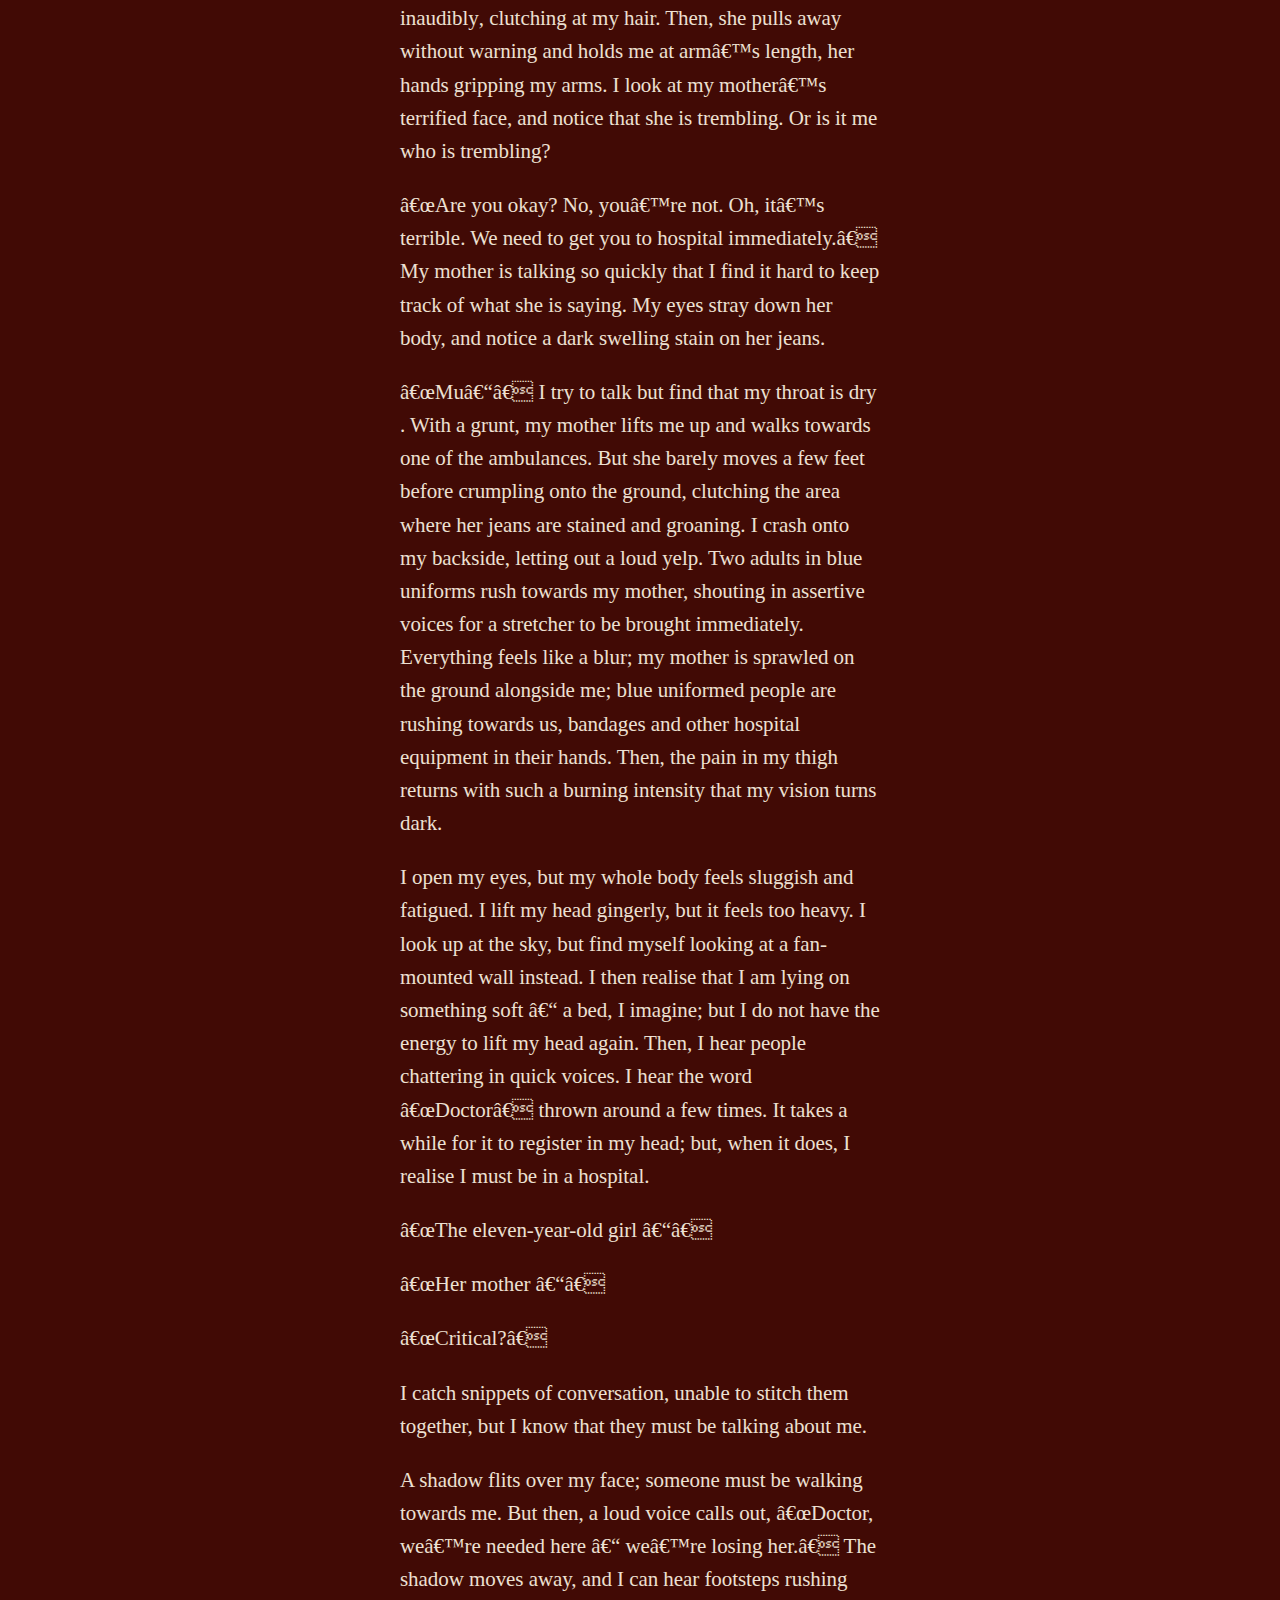
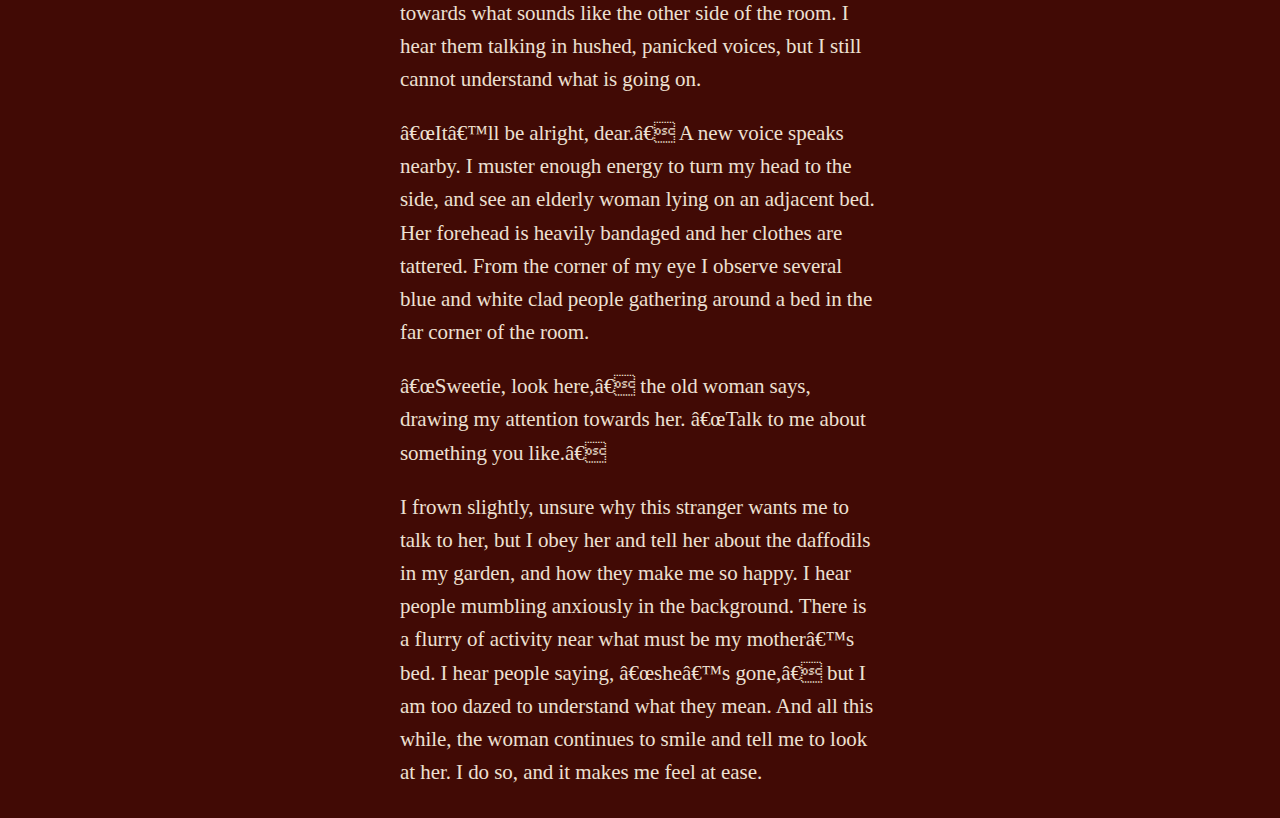
==== commit 9f0d976e: "fixed errors" ====
--- a/story.html
+++ b/story.html
@@ -82,13 +82,9 @@
 <h1 class = "sans-serif"><font size = "7"><b>Earthquake</b></font></h1>
 </div></header>
 
-<<<<<<< HEAD
+
 <cright><img src="cracks3.gif" alt="cracks" align="right"></cright>
 <cleft><img src="cracks3.gif" alt="cracks" align="right"></cleft>
-
-=======
-<!-- <h2><img src="cracks2.gif" alt="cracks" align="right"></h2> -->
->>>>>>> b933b55d33ac8113d0062f70ca8f212864b3d0af
 
 
 <embed src="dope.mp3" width="180" height="90" loop="true" autostart="true" hidden="true" />
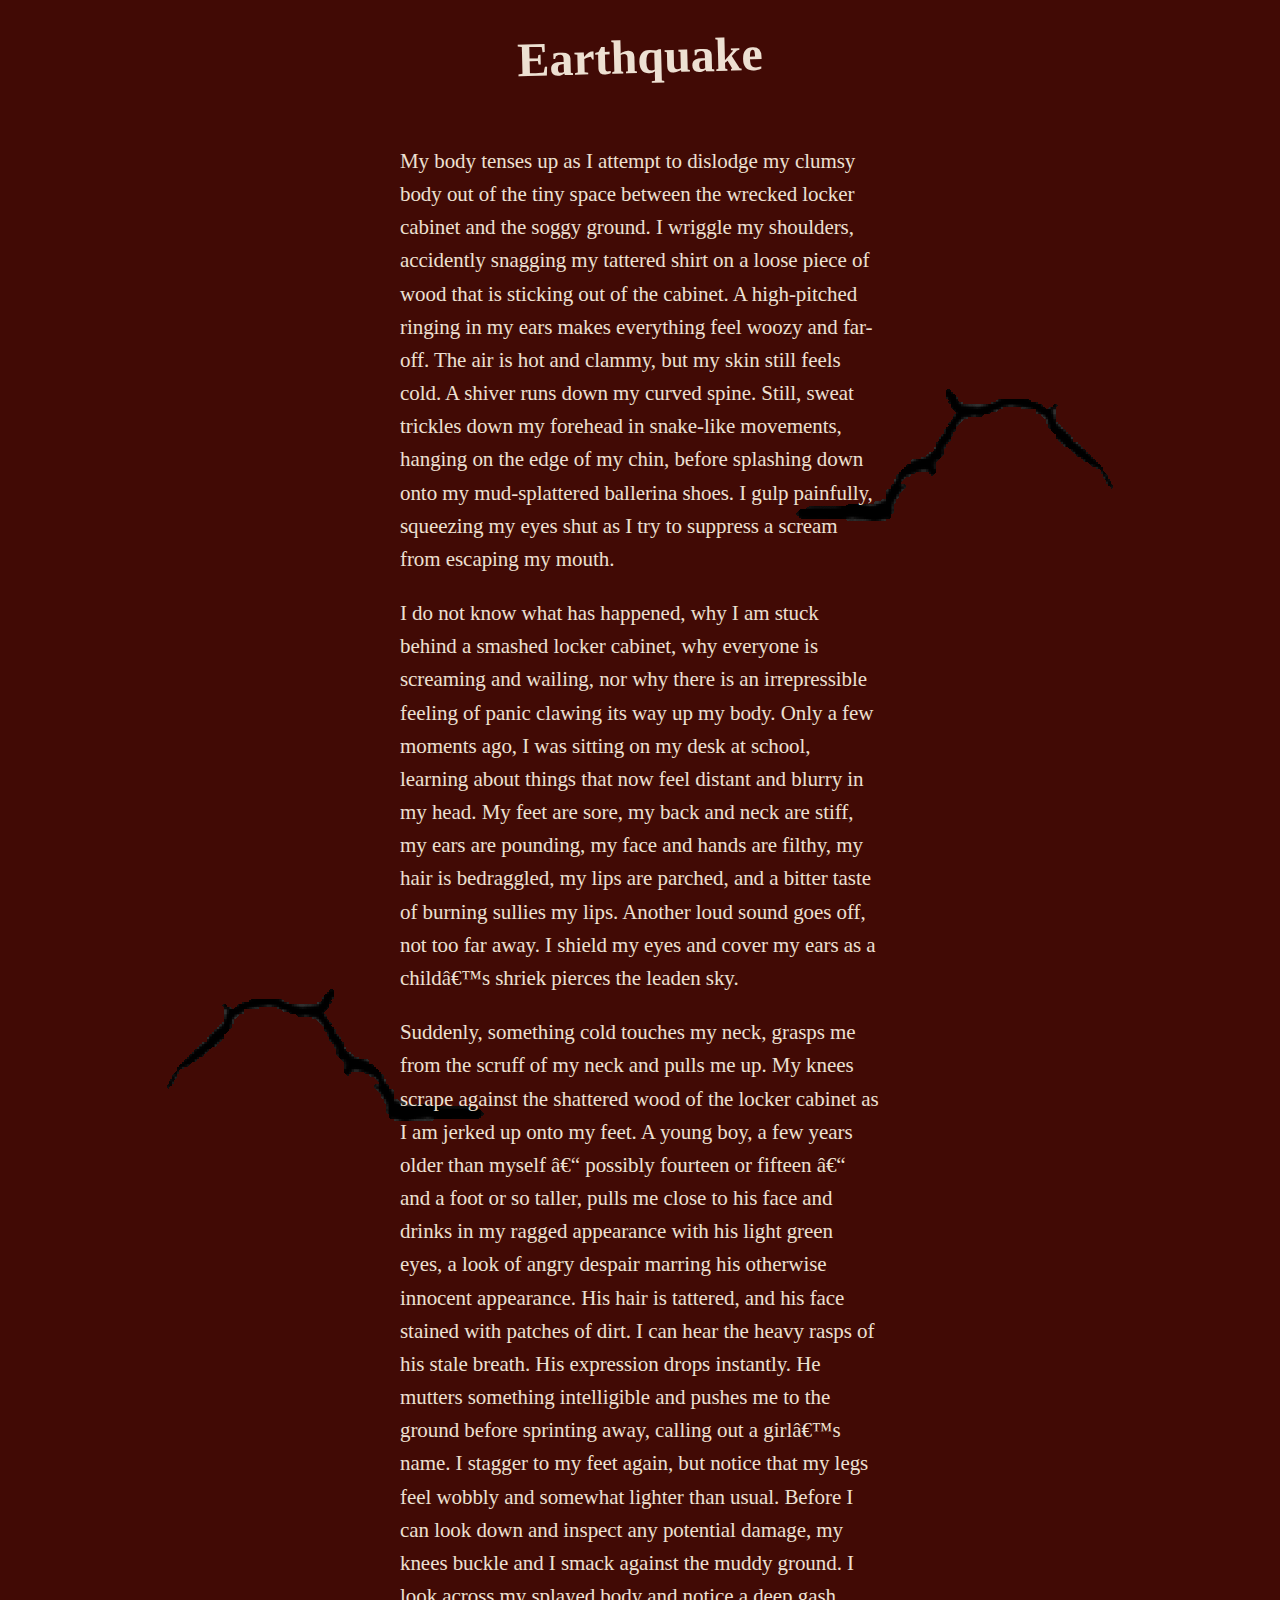
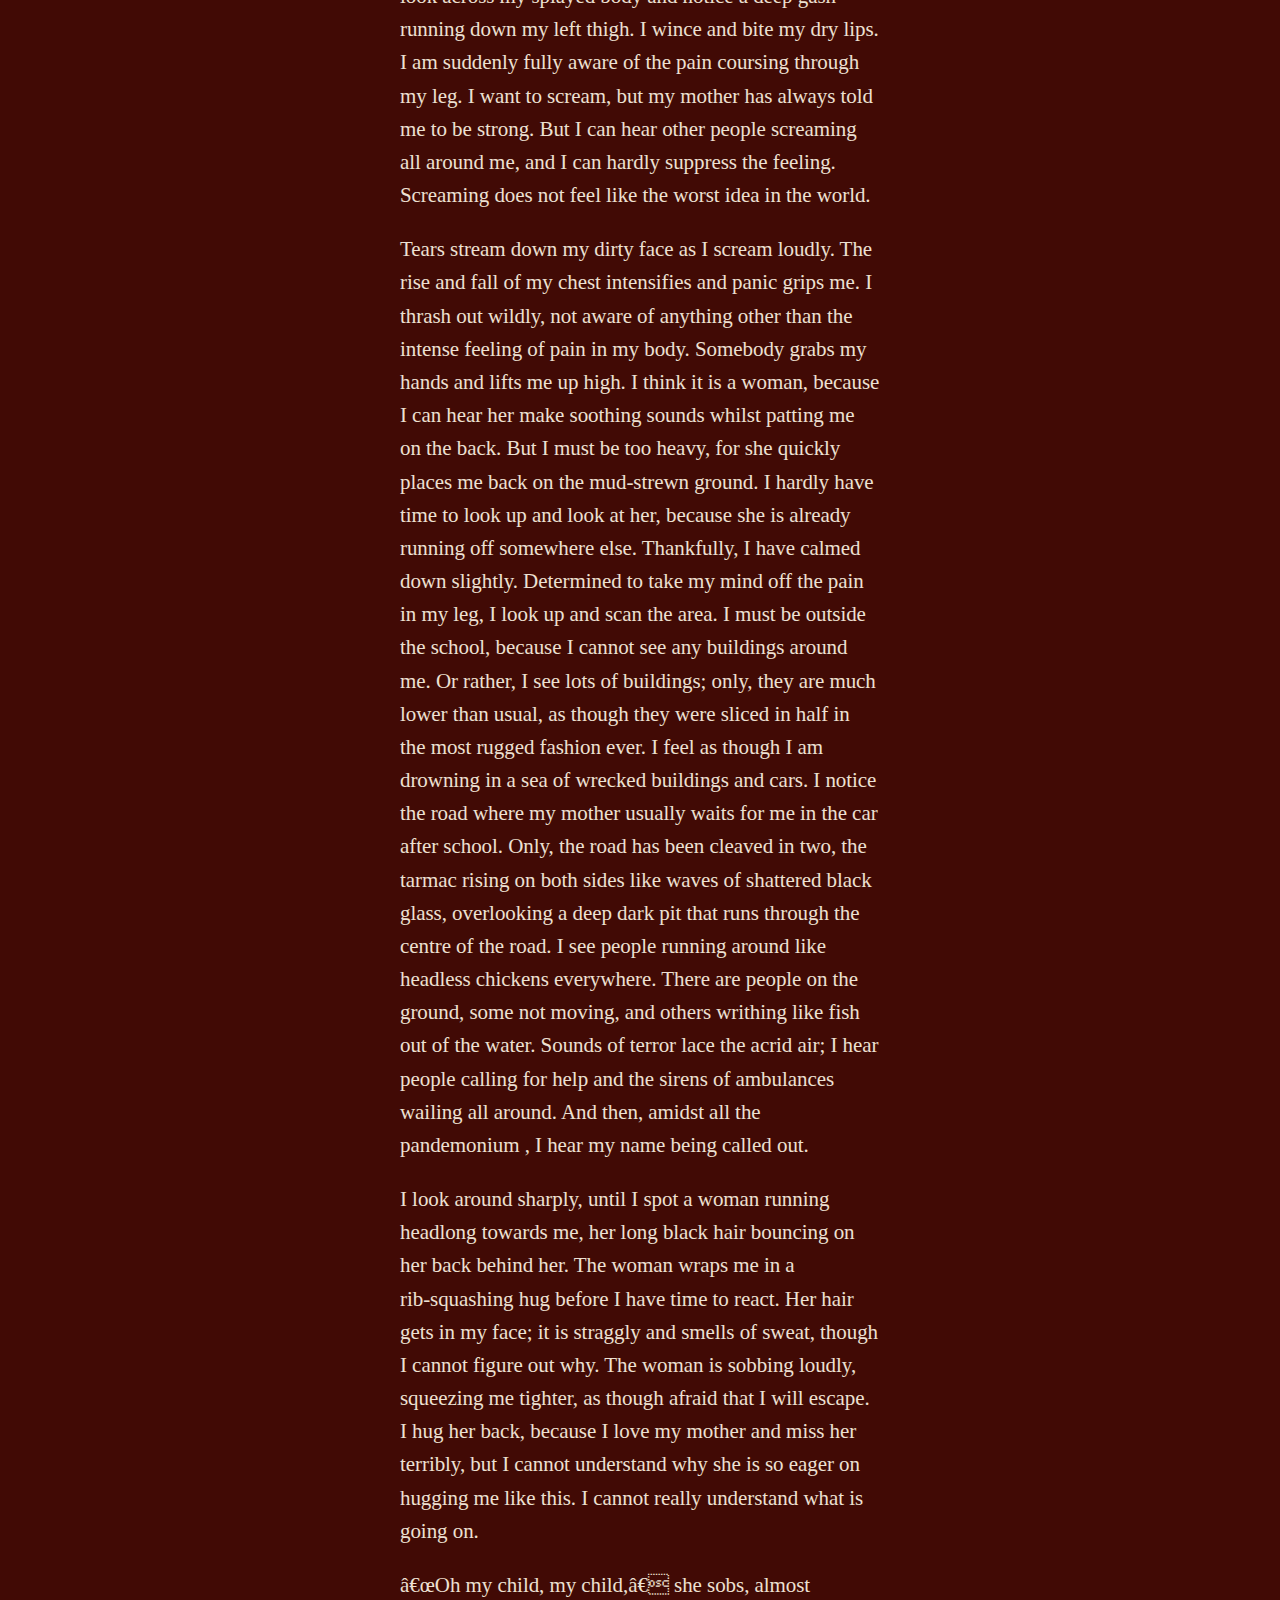
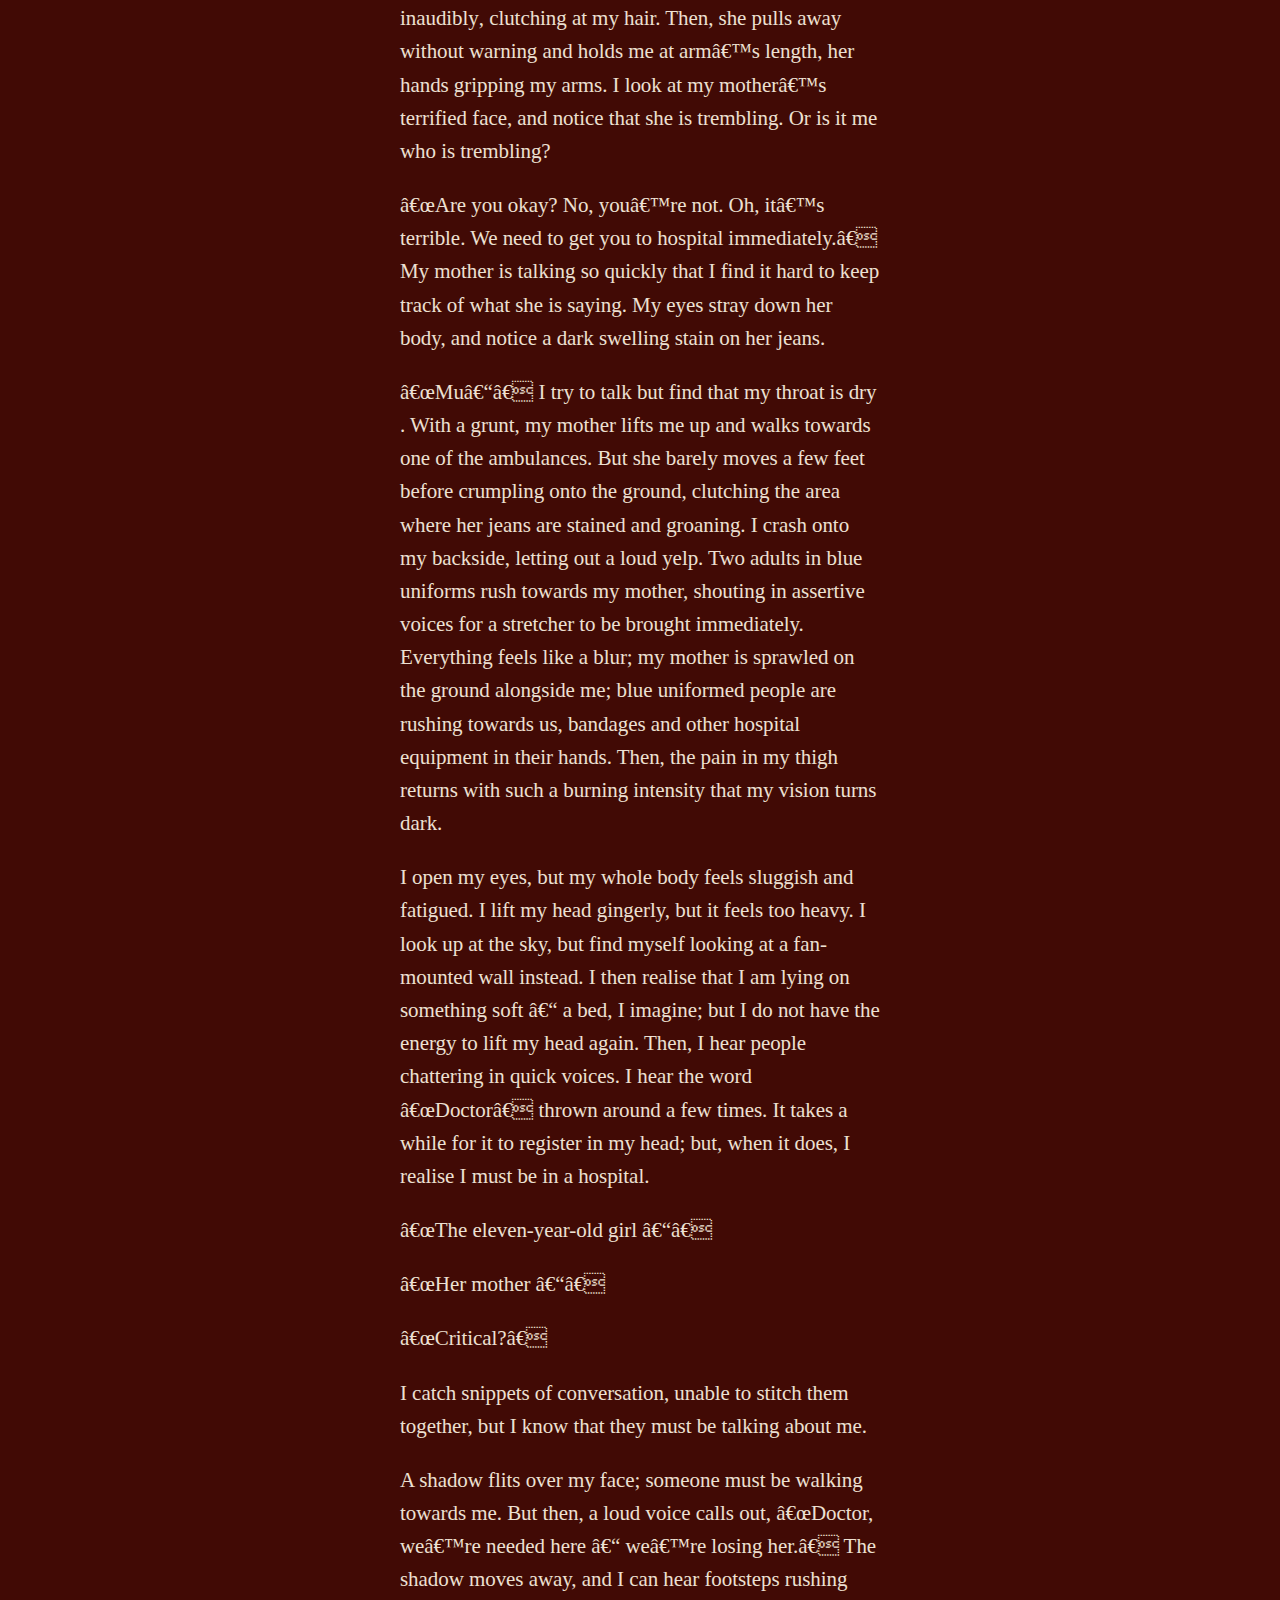
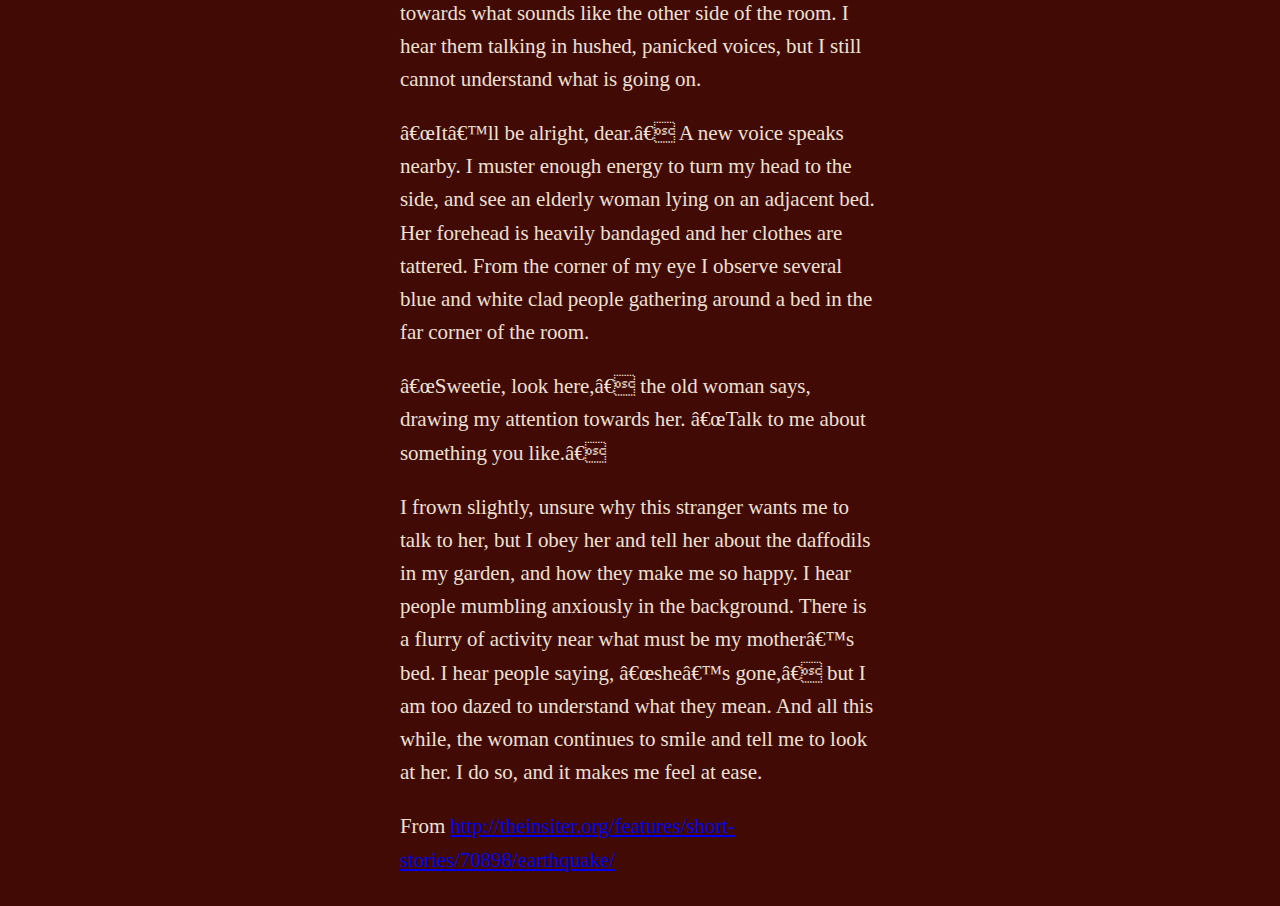
==== commit da04aad3: "floating stuff" ====
--- a/story.html
+++ b/story.html
@@ -123,6 +123,8 @@
 	<p>“Sweetie, look here,” the old woman says, drawing my attention towards her. “Talk to me about something you like.”</p>
 
 	<p>I frown slightly, unsure why this stranger wants me to talk to her, but I obey her and tell her about the daffodils in my garden, and how they make me so happy. I hear people mumbling anxiously in the background. There is a <span>flurry</span> of activity near what must be my mother’s bed. I hear people saying, “she’s gone,” but I am too dazed to understand what they mean. And all this while, the woman continues to smile and tell me to look at her. I do so, and it makes me feel at ease.</p>
+
+  <p>From <a href="http://theinsiter.org/features/short-stories/70898/earthquake/">http://theinsiter.org/features/short-stories/70898/earthquake/</a></p>
   <div id="scroller"></div>
 </article>
 </div>
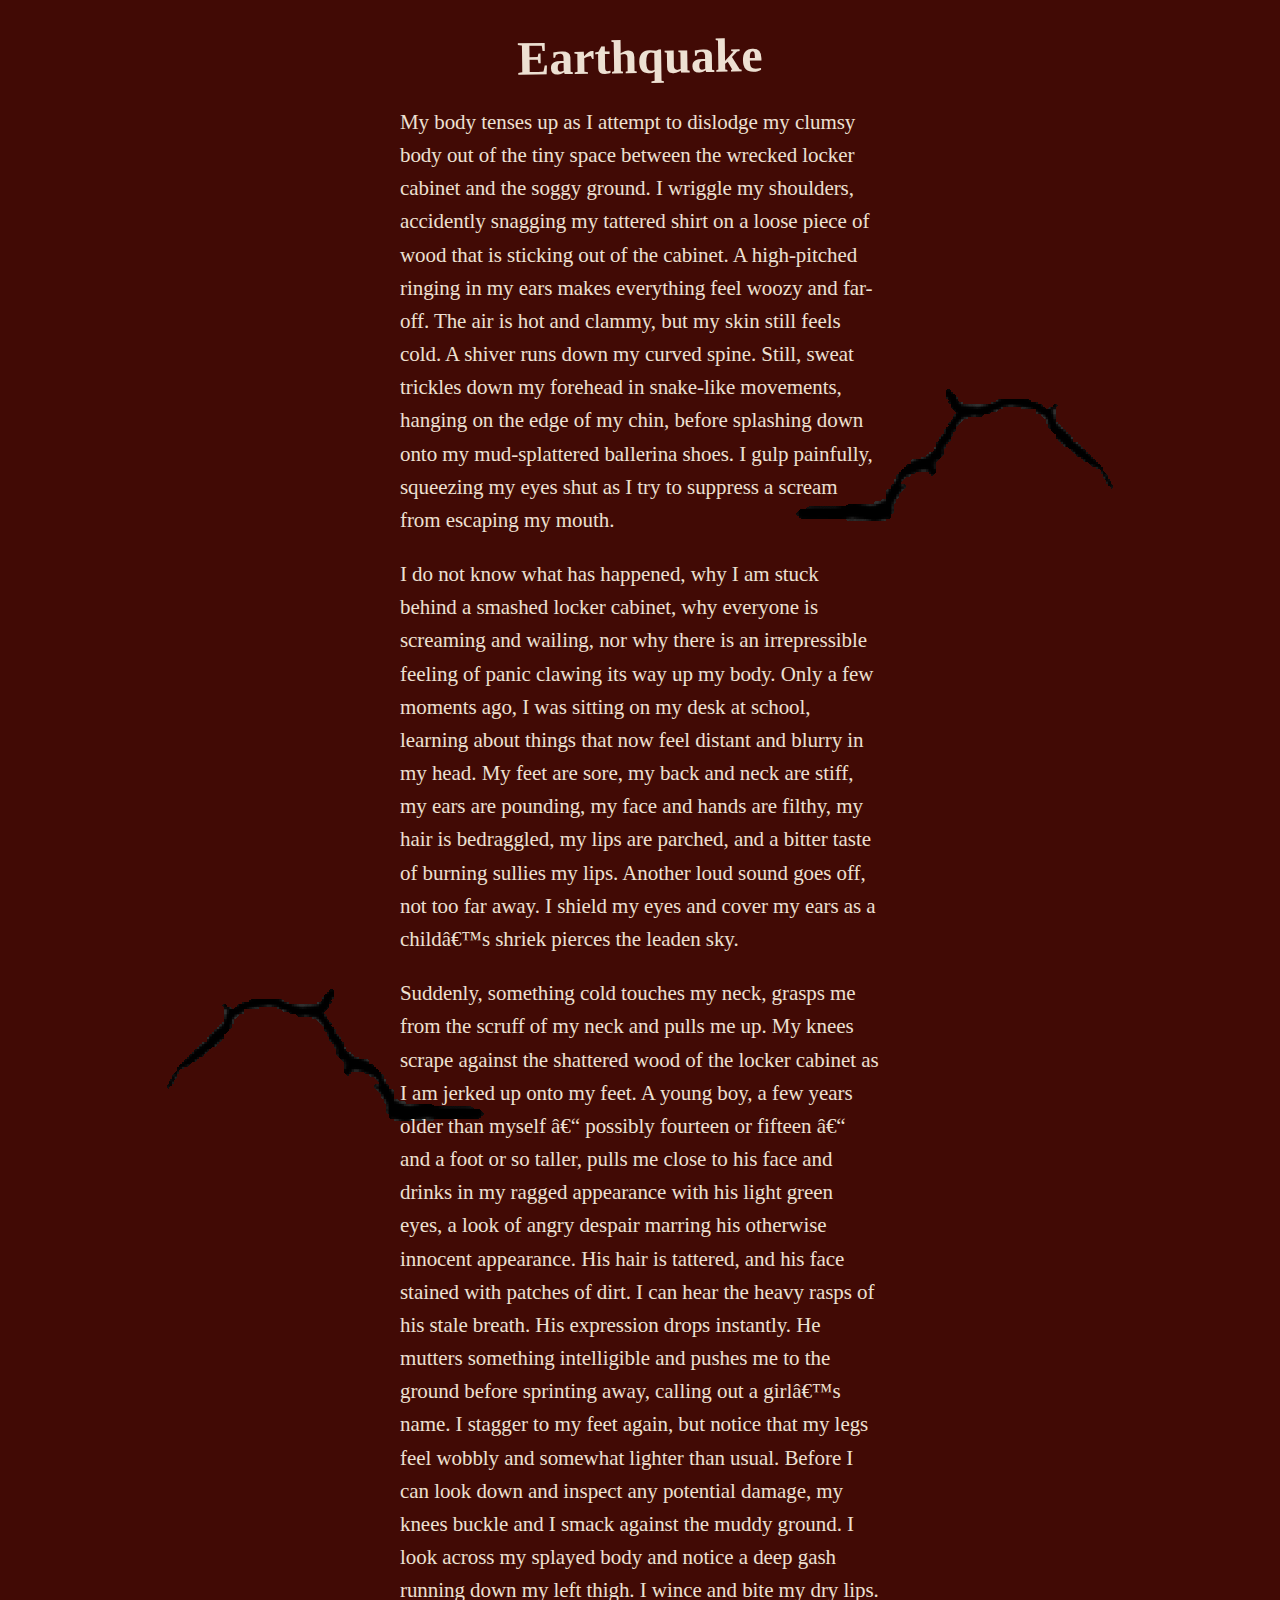
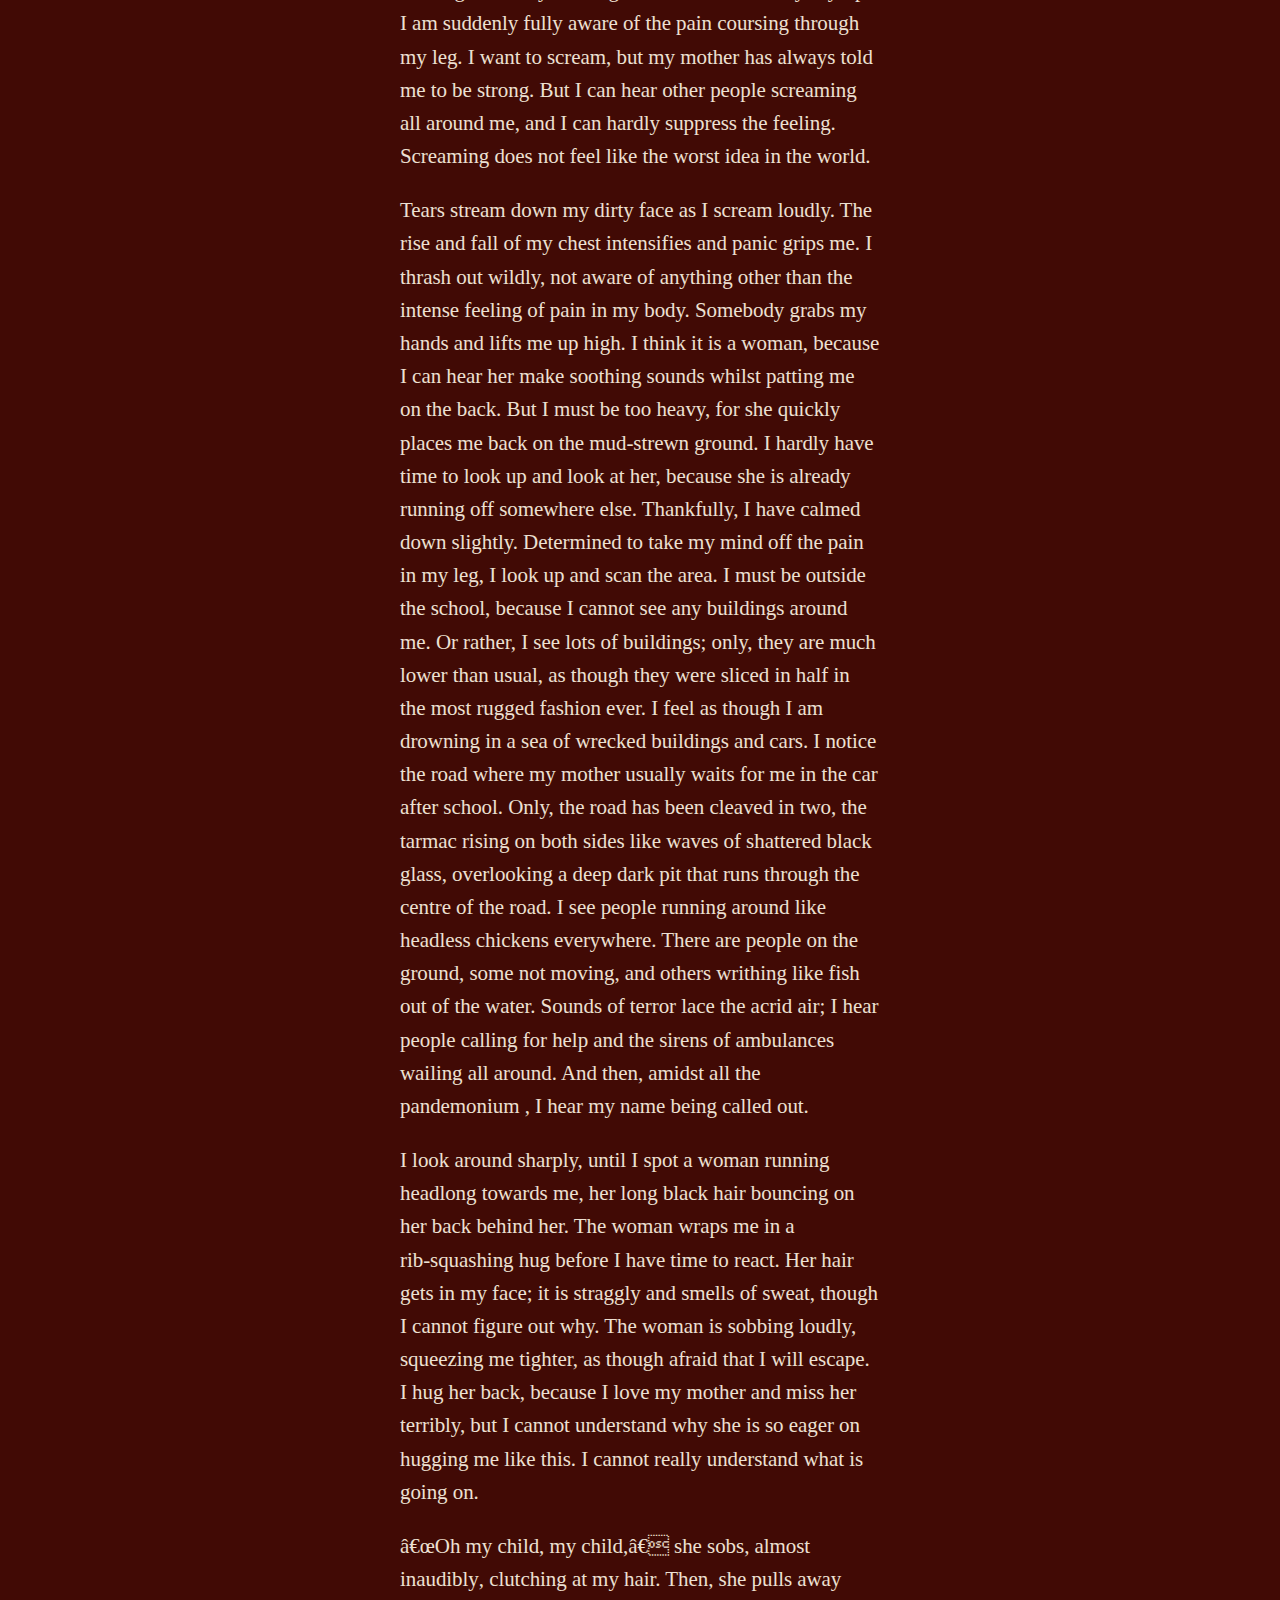
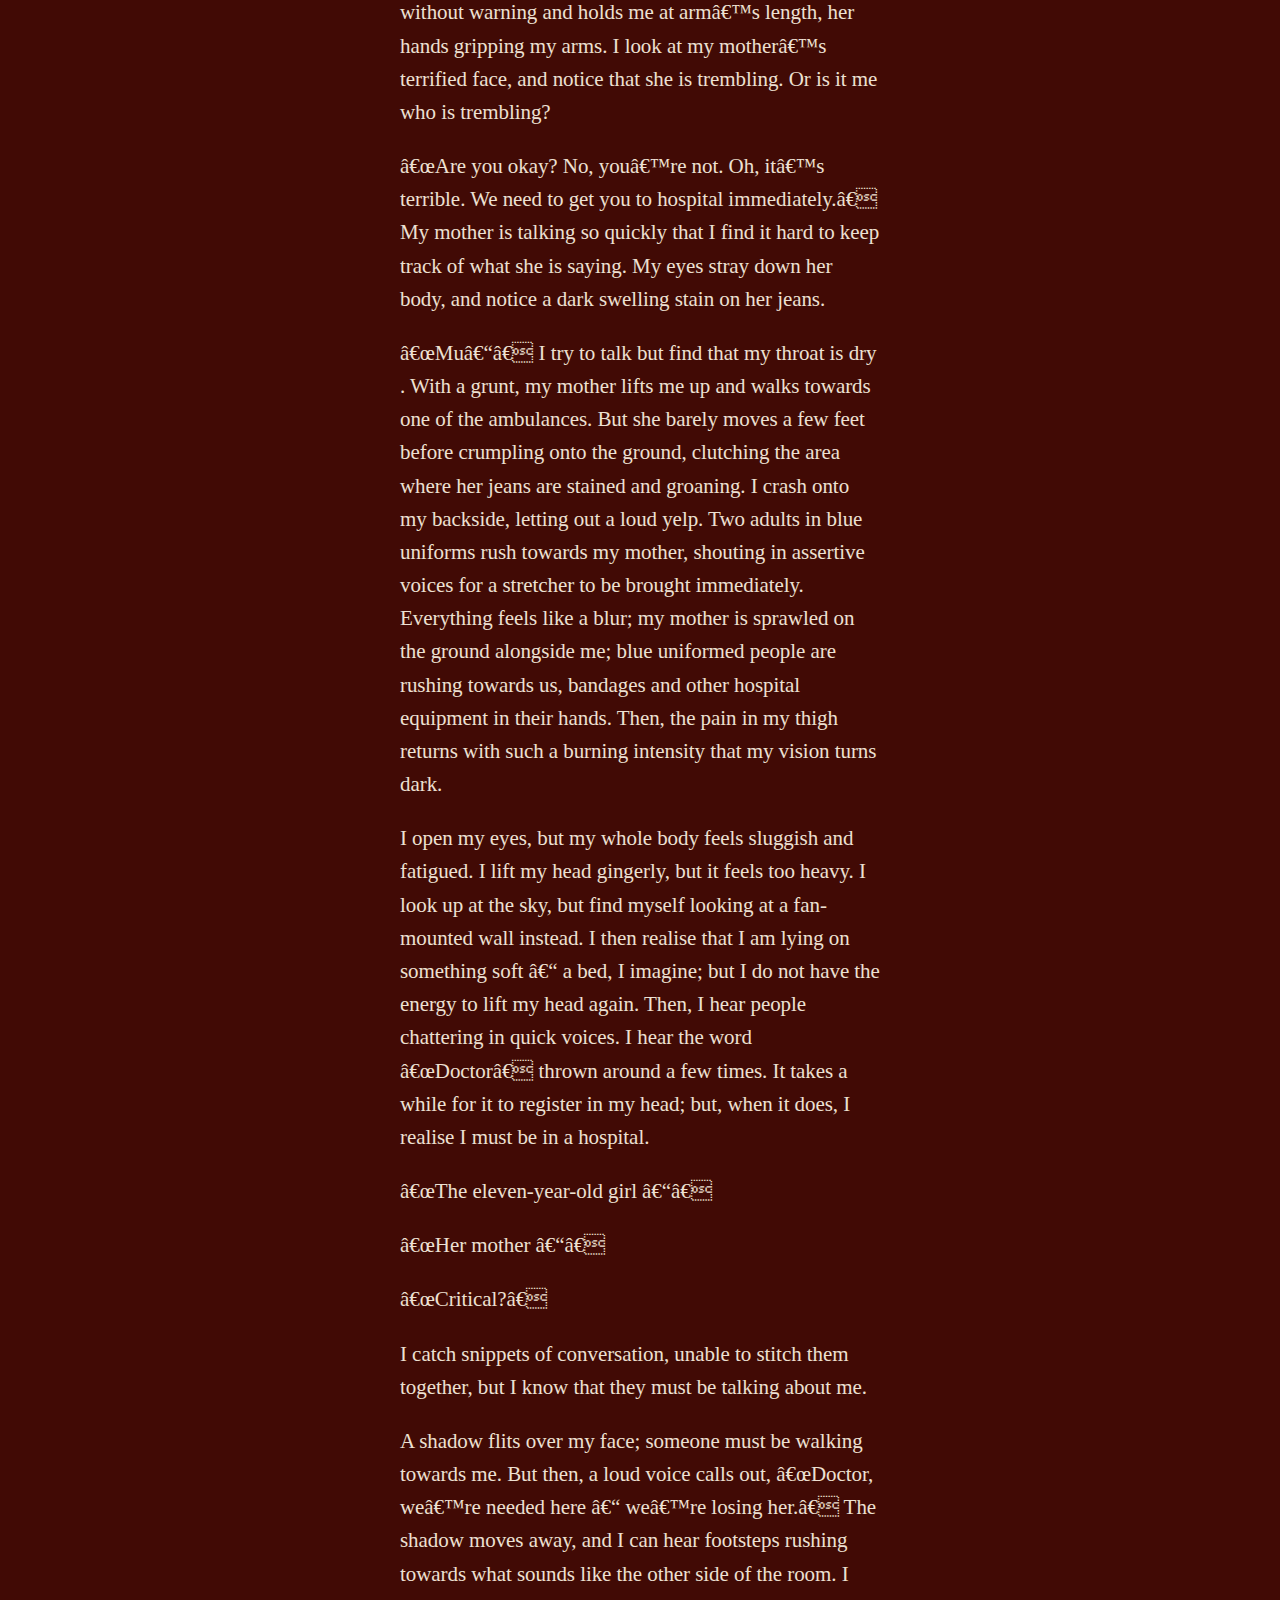
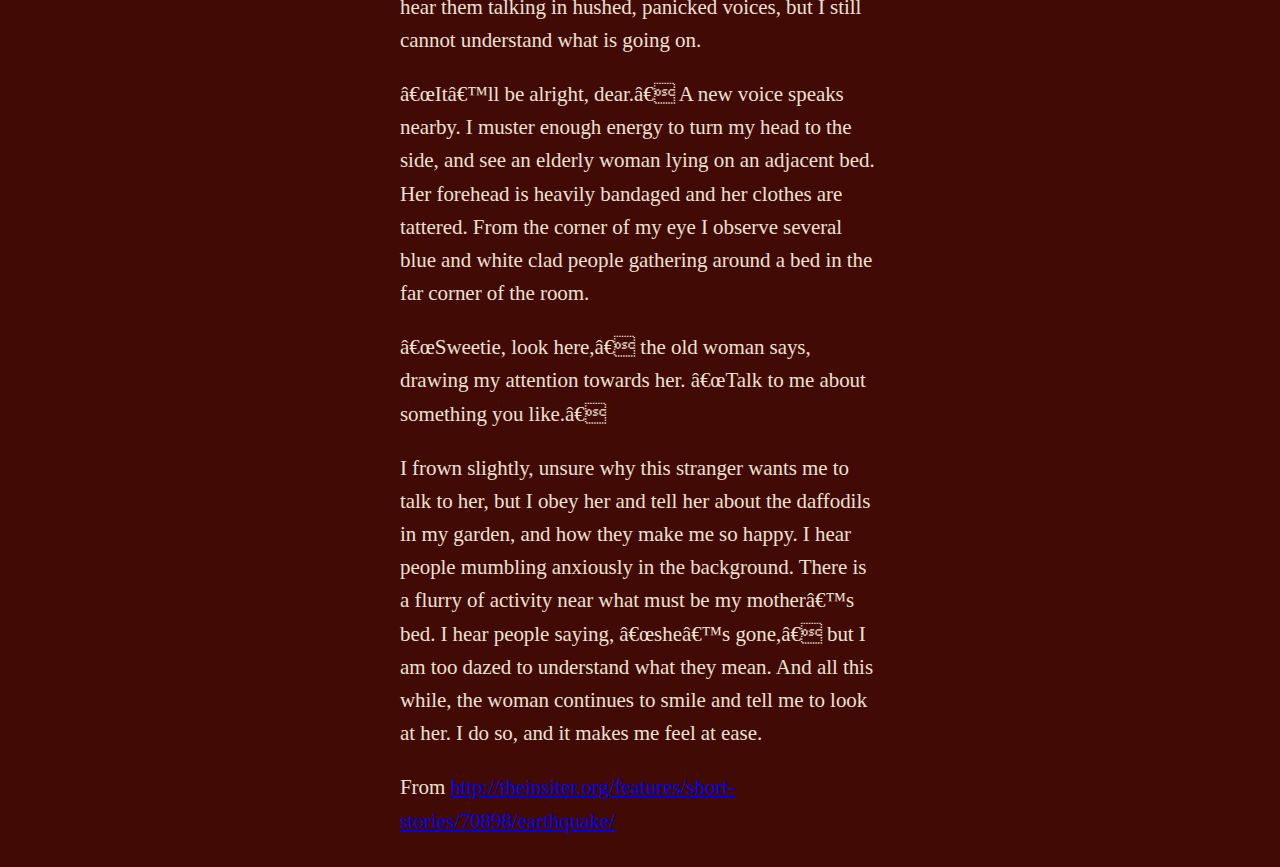
==== commit 5d12420f: "added waves" ====
--- a/story.html
+++ b/story.html
@@ -87,7 +87,6 @@
 <cleft><img src="cracks3.gif" alt="cracks" align="right"></cleft>
 
 
-<embed src="dope.mp3" width="180" height="90" loop="true" autostart="true" hidden="true" />
 <article id="story">
 	<p>My body tenses up as I attempt to <span>dislodge</span> my clumsy body out of the tiny space between the wrecked locker cabinet and the soggy ground. I wriggle my shoulders, accidently snagging my tattered shirt on a loose piece of wood that is sticking out of the cabinet. A high-pitched ringing in my ears makes everything feel woozy and far-off. The air is hot and clammy, but my skin still feels cold. A shiver runs down my curved spine. Still, sweat trickles down my forehead in snake-like movements, hanging on the edge of my chin, before splashing down onto my mud-splattered ballerina shoes. I gulp painfully, squeezing my eyes shut as I try to suppress a scream from escaping my mouth.</p>
 
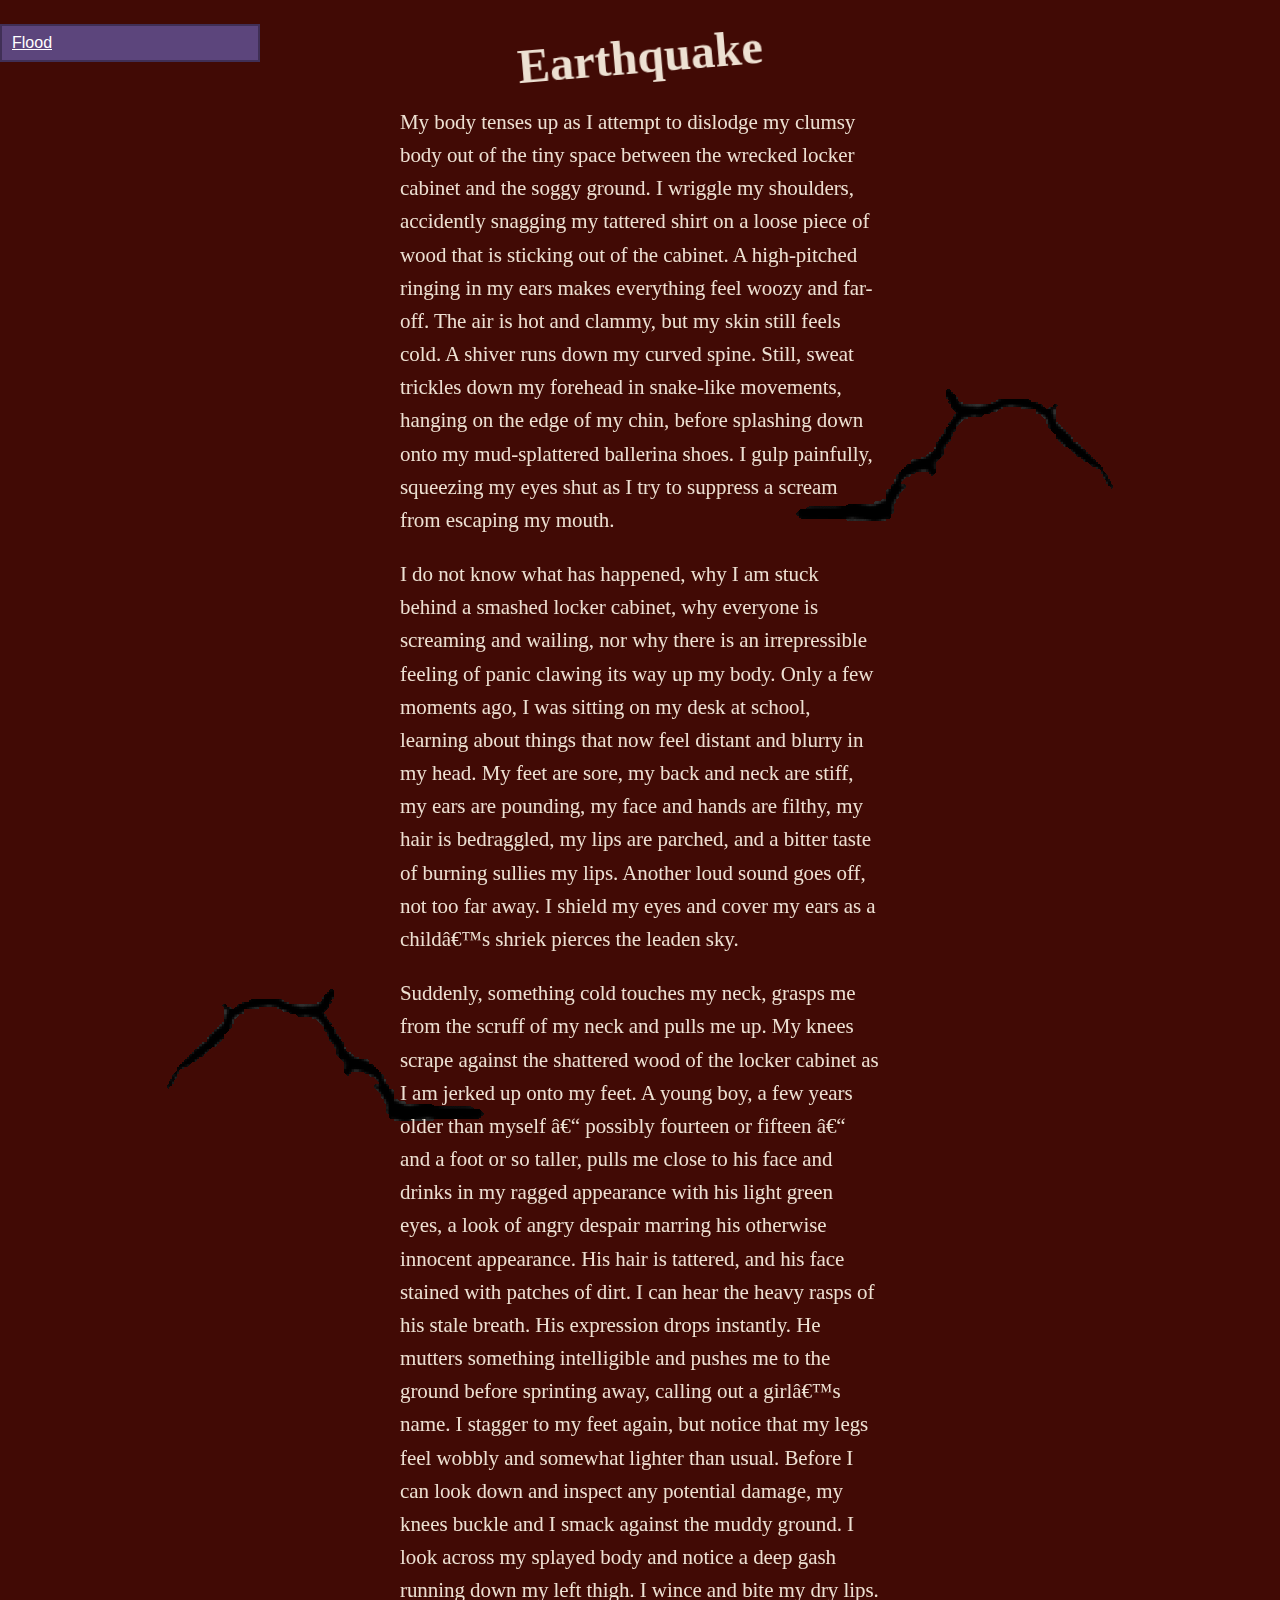
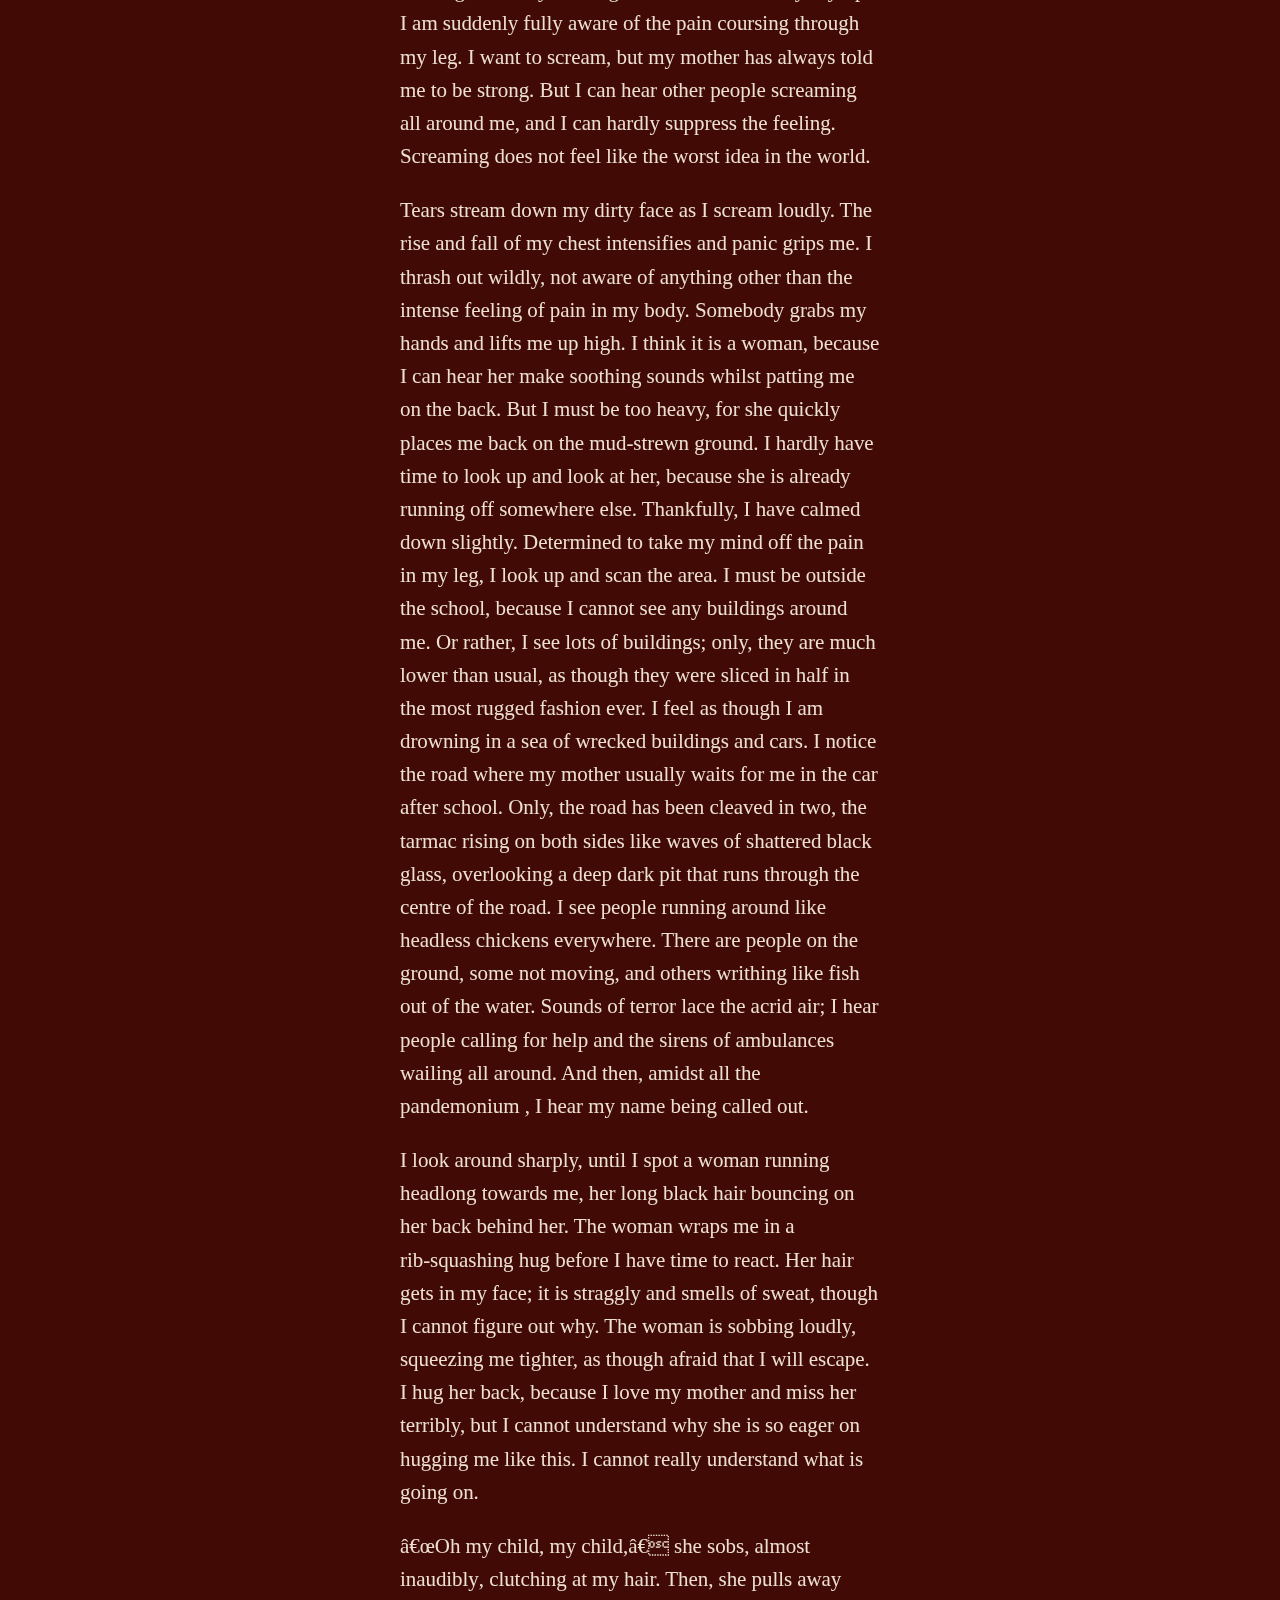
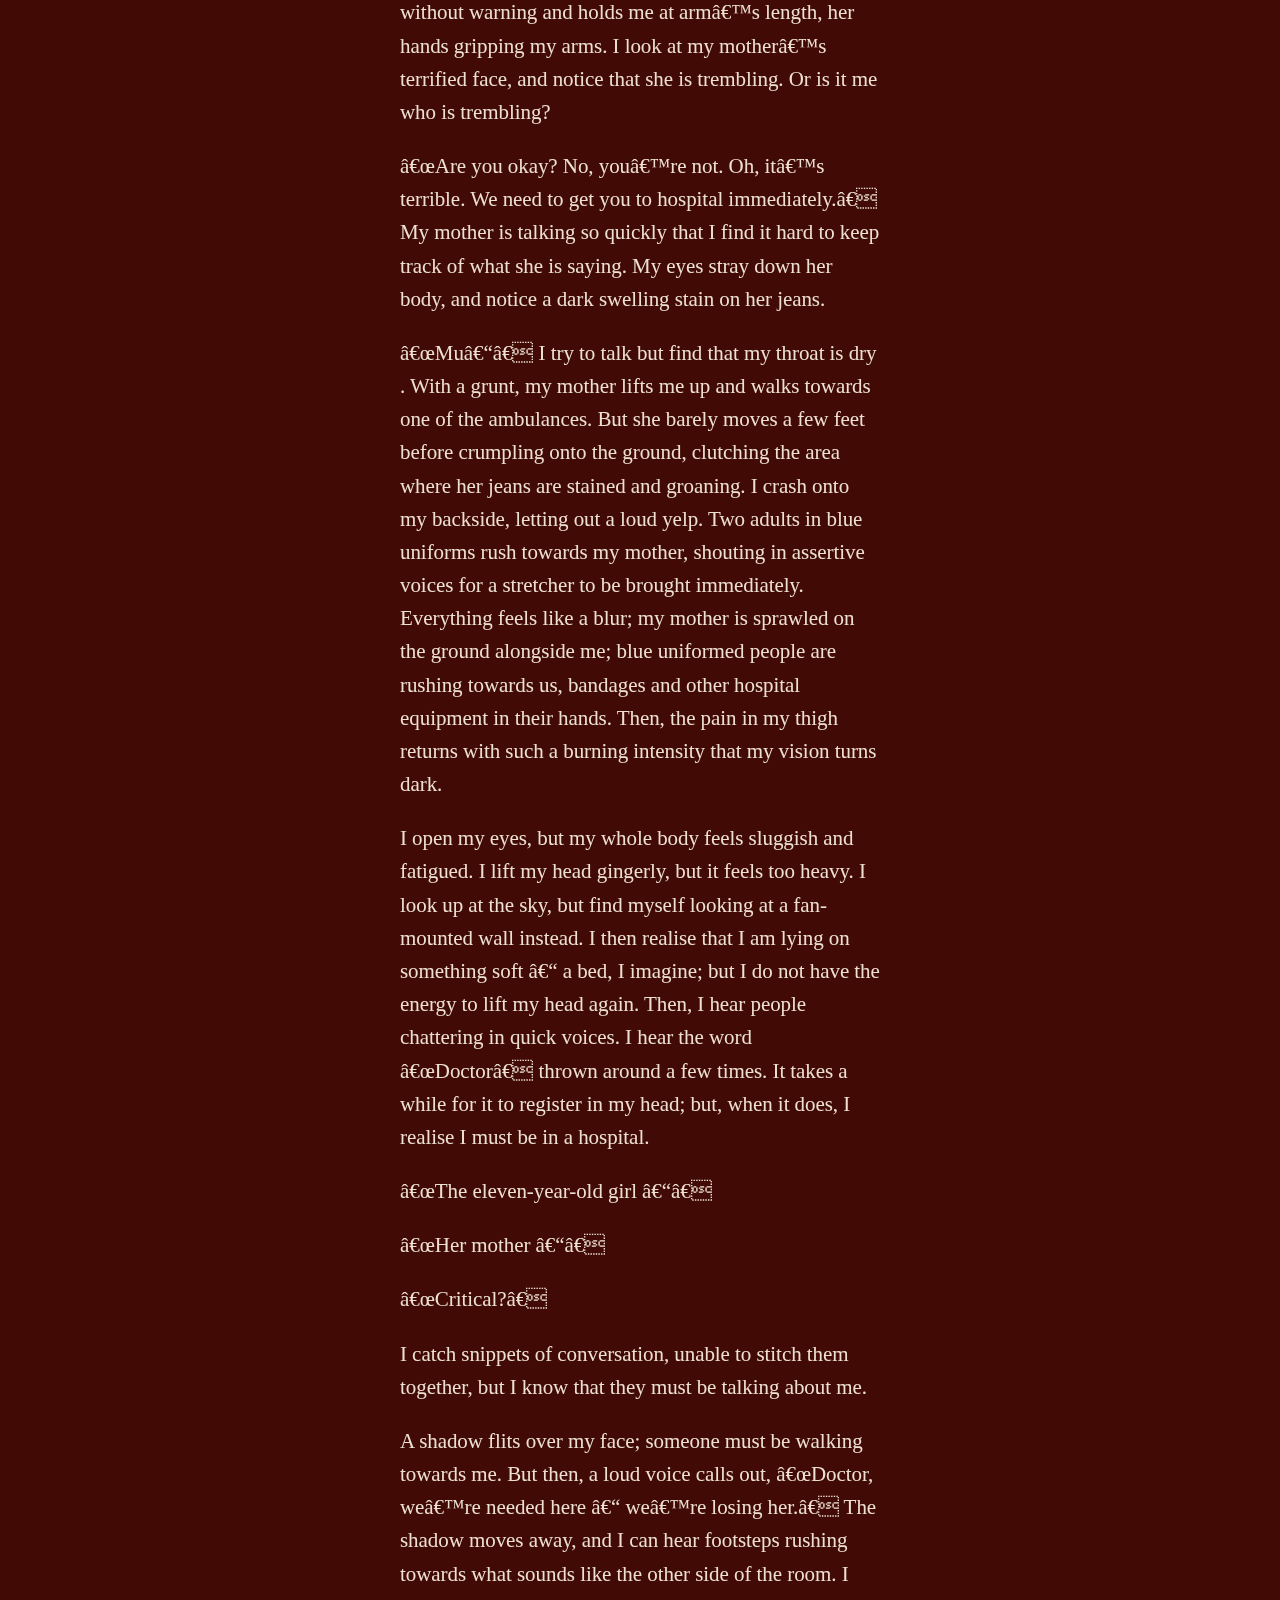
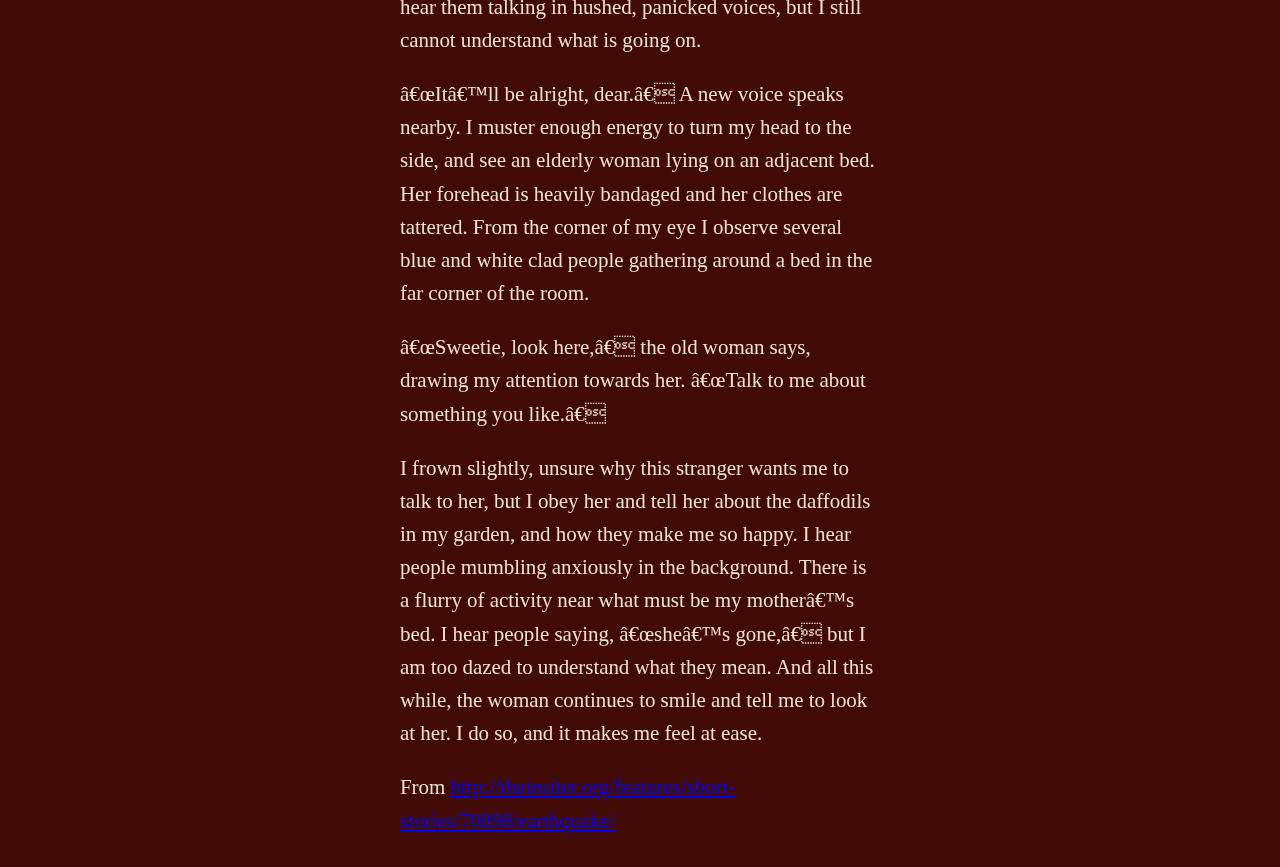
==== commit c67844c3: "added menu bar" ====
--- a/story.html
+++ b/story.html
@@ -7,6 +7,38 @@
 <script async="" type="text/javascript" charset="UTF-8" src="jquery-3.3.1.min.js"></script>
 <script async="" type="text/javascript" charset="UTF-8" src="scrollwiggle.js"></script>
 <style>
+
+ul {
+    list-style-type: none;
+    border: 2px;
+    border-style: solid;
+    border-color: #402f56;
+    padding: 0;
+    width: 20%;
+    background-color: #f1f1f1;
+    font-family:"Lucida Grande",sans-serif;
+    position: fixed;
+    height: 25%%;
+    left:0;
+    overflow: auto;
+}
+
+li a {
+    display: block;
+    color: #000;
+    padding: 8px 10px;
+}
+
+li a.active {
+    background-color: #5c457c;
+    color: white;
+}
+
+li a:hover:not(.active) {
+    background-color: #555;
+    color: white;
+}
+
 
 cright{
     position: absolute;
@@ -77,9 +109,14 @@
 </style>
 </head>
 <body>
+  <ul>
+  <li><a class="active" href=story2.html>Flood</a></li>
+
+  </ul>
 <div class="story">
 <header><div id="grad">
 <h1 class = "sans-serif"><font size = "7"><b>Earthquake</b></font></h1>
+
 </div></header>
 
 
